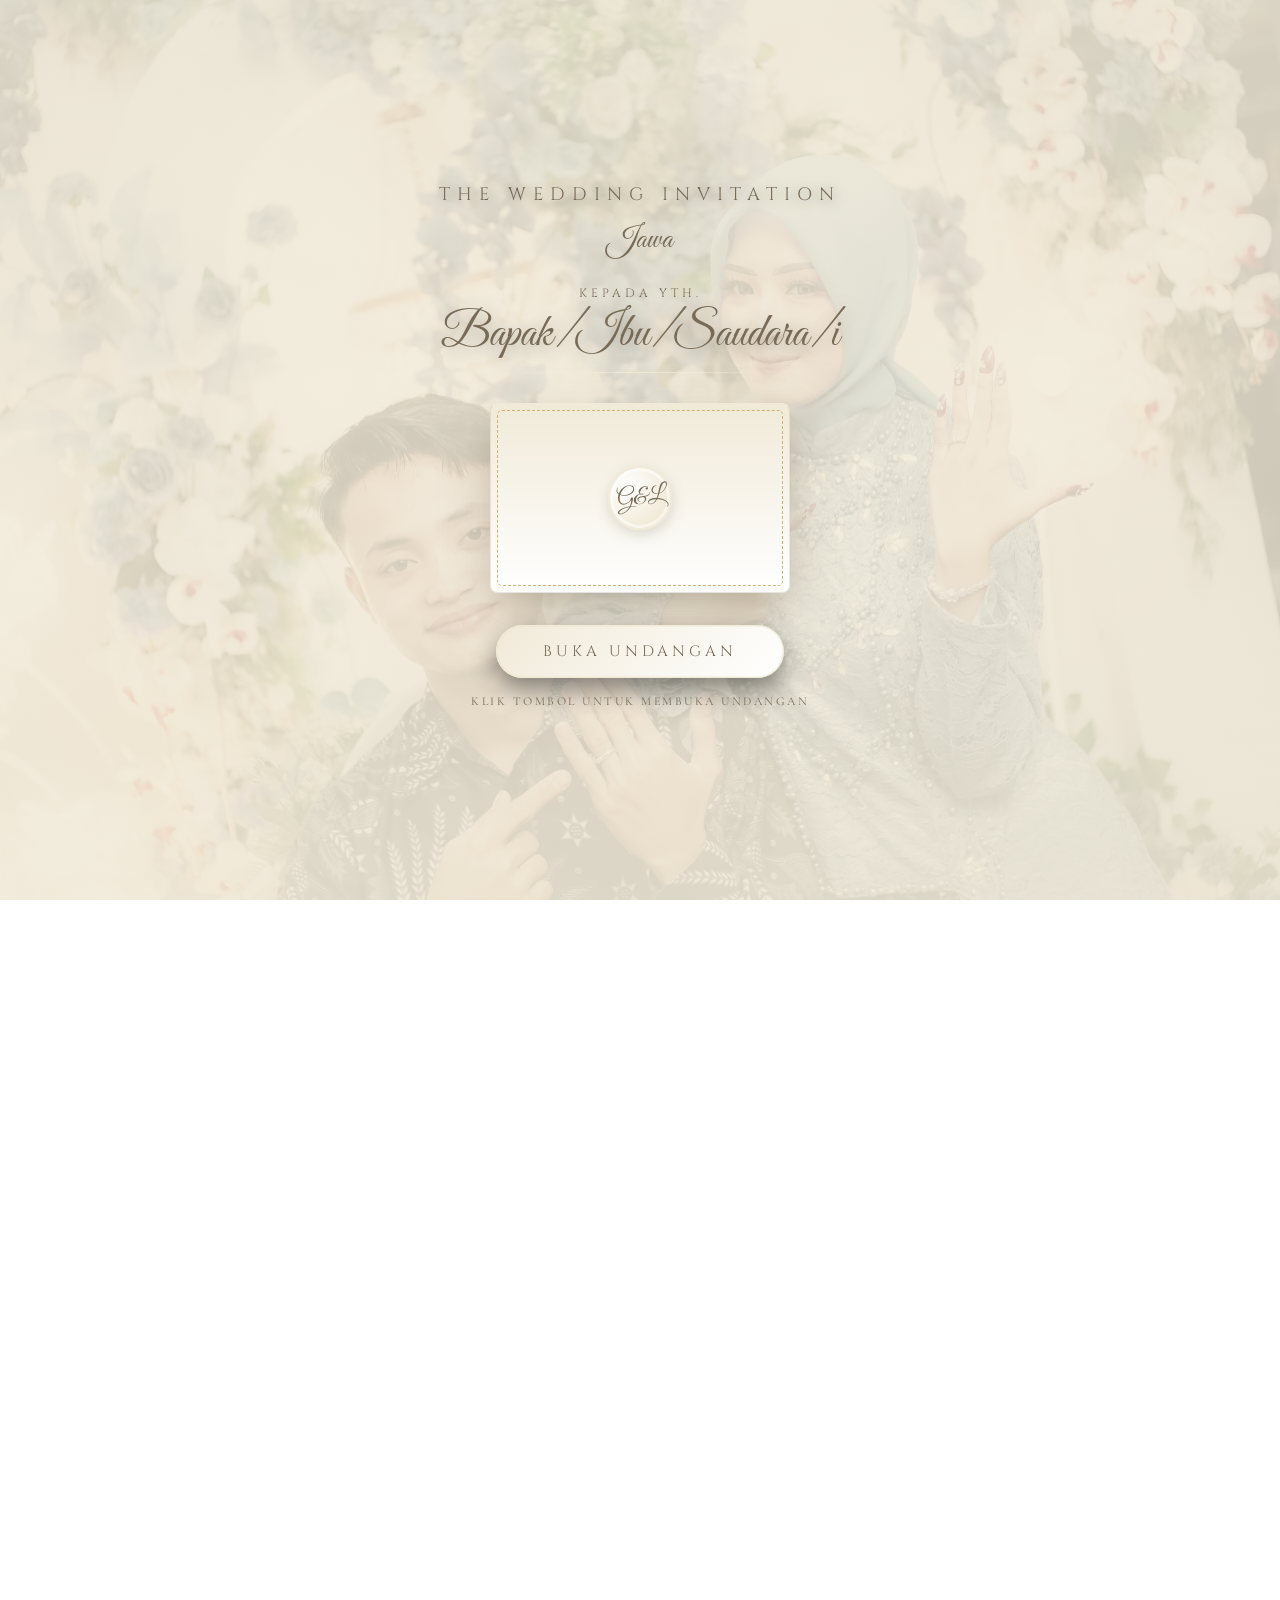
==== index.html @ 11e47f42 "Show bride residence in akad event" ====
<!DOCTYPE html>
<html lang="id">
<head>
  <meta charset="UTF-8" />
  <meta name="viewport" content="width=device-width, initial-scale=1.0, viewport-fit=cover" />
  <meta name="theme-color" content="#20392F" />

  <meta name="description" content="Undangan Pernikahan Sevan Galang Prasetyo & Lili Nafisa Nestya — Forest Romance Wedding, 29 November 2026, Purwokerto." />

  <title>The Wedding of Galang &amp; Lili</title>

  <!-- Preview saat link dibagikan -->
 <meta property="og:type" content="website">
<meta property="og:title" content="The Wedding of Galang & Lili">
<meta property="og:description" content="Undangan Pernikahan Sevan Galang Prasetyo & Lili Nafisa Nestya — 29 November 2026, Purwokerto.">

<meta property="og:image" content="https://undangan-wine-chi.vercel.app/assets/images/thumbnail.jpg">
<meta property="og:image:secure_url" content="https://undangan-wine-chi.vercel.app/assets/images/thumbnail.jpg">
<meta property="og:image:type" content="image/jpeg">
<meta property="og:image:width" content="1200">
<meta property="og:image:height" content="630">
  
<meta property="og:url" content="https://undangannikahan-lg.netlify.app/">
  <!-- Preview WhatsApp / Facebook / Messenger -->
  <meta name="twitter:card" content="summary_large_image" />
  <meta name="twitter:title" content="The Wedding of Galang & Lili" />
  <meta name="twitter:description" content="Undangan Pernikahan Sevan Galang Prasetyo & Lili Nafisa Nestya." />
  <meta name="twitter:image" content="https://undangan-wine-chi.vercel.app/assets/images/thumbnail.jpg" />

  <!-- Ikon & Font -->
  <link rel="icon" type="image/svg+xml" href="assets/icons/favicon.svg" />
  <link rel="preconnect" href="https://fonts.googleapis.com" />
  <link rel="preconnect" href="https://fonts.gstatic.com" crossorigin />
  <link href="https://fonts.googleapis.com/css2?family=Cinzel:wght@400;500;600&family=Cormorant+Garamond:ital,wght@0,300;0,400;0,500;0,600;1,400;1,500&family=Great+Vibes&family=Playfair+Display:ital,wght@0,400;0,500;0,600;1,400;1,500&display=swap" rel="stylesheet" />

  <!-- Gaya Utama -->
  <link rel="stylesheet" href="style.css" />
</head>
<body class="locked">

  <!-- ============================================================
       HALAMAN PERTAMA — AMPLOP 3D (COVER)
       Ditampilkan penuh layar sampai tombol "BUKA UNDANGAN" ditekan.
       ============================================================ -->
  <div id="cover" class="cover" aria-label="Buka undangan">
    <img class="cover-bg" src="assets/images/hero-bg.jpg" alt="" aria-hidden="true" decoding="async" />
    <div class="cover-overlay"></div>
    <div class="cover-particles" id="coverParticles" aria-hidden="true"></div>

    <div class="cover-inner">
      <p class="cover-eyebrow reveal-in">THE WEDDING INVITATION</p>
      <p class="cover-eyebrow-sub reveal-in d2">Jawa </p>

      <div class="cover-to reveal-in d3">
        <span class="to-label">Kepada Yth.</span>
        <span class="to-name" id="guestName">Bapak/Ibu/Saudara/i</span>
      </div>

      <!-- AMPLOP 3D -->
      <div class="envelope-wrap reveal-in d4">
        <div class="envelope" id="envelope" aria-hidden="true">
          <div class="env-back"></div>
          <div class="env-left"></div>
          <div class="env-right"></div>
          <div class="env-letter">
            <div class="letter">
              <img class="letter-orn" src="assets/icons/gunungan.svg" alt="" aria-hidden="true" />
              <span class="letter-mono">G &amp; L</span>
              <span class="letter-sub">Kami menantikan kehadiran Anda<br />dalam hari bahagia kami</span>
            </div>
          </div>
          <div class="env-front"></div>
          <div class="env-flap"></div>
          <div class="env-seal"><span class="seal-mono">G&amp;L</span></div>
        </div>
      </div>

      <button id="btnOpen" class="btn-open reveal-in d5" type="button">BUKA UNDANGAN</button>
      <p class="cover-hint reveal-in d5">Klik tombol untuk membuka undangan</p>
    </div>

    <noscript>
      <p style="position:fixed;inset:auto 16px 16px;text-align:center;color:#E7D6A8;font-family:sans-serif;">
        Aktifkan JavaScript untuk membuka undangan.
      </p>
    </noscript>
  </div>

  <!-- KELOPAK BUNGA JATUH (dibuat oleh script.js) -->
  <div id="petals" aria-hidden="true"></div>

  <!-- ============================================================
       ISI UNDANGAN
       ============================================================ -->
  <main id="content" class="content" aria-hidden="true">

    <!-- ============ HERO ============ -->
    <section id="home" class="hero">
      <div class="hero-bg" id="heroBg">
        <img src="assets/images/hero-bg.jpg" alt="" aria-hidden="true" fetchpriority="high" />
      </div>
      <div class="hero-overlay"></div>

      <img class="hero-gunungan" src="assets/icons/gunungan.svg" alt="" aria-hidden="true" />

      <div class="hero-inner">
        <p class="hero-eyebrow">THE WEDDING OF</p>
        <h1 class="hero-names">
          <span class="hn-line">Galang</span>
          <span class="hn-amp">&amp;</span>
          <span class="hn-line">Lili</span>
        </h1>

        <p class="hero-to">Kepada Yth. <span class="hero-to-name" id="heroGuest">Bapak/Ibu/Saudara/i</span></p>

        <div class="hero-divider"><span class="hd-line"></span><span class="hd-diamond"></span><span class="hd-line"></span></div>

        <p class="hero-date" id="heroDate">Minggu, 29 November 2026</p>
        <p class="hero-place" id="heroPlace">Purwokerto, Jawa Tengah</p>

        <!-- COUNTDOWN -->
        <div class="countdown" id="countdown" role="timer" aria-label="Hitung mundur menuju hari pernikahan">
          <div class="cd-box"><span class="cd-num" id="cdDays">00</span><span class="cd-label">Hari</span></div>
          <span class="cd-sep">:</span>
          <div class="cd-box"><span class="cd-num" id="cdHours">00</span><span class="cd-label">Jam</span></div>
          <span class="cd-sep">:</span>
          <div class="cd-box"><span class="cd-num" id="cdMins">00</span><span class="cd-label">Menit</span></div>
          <span class="cd-sep">:</span>
          <div class="cd-box"><span class="cd-num" id="cdSecs">00</span><span class="cd-label">Detik</span></div>
        </div>
      </div>

      <div class="hero-scroll" aria-hidden="true"><span></span></div>
    </section>

    <!-- ============ MUKADIMAH / SALAM ============ -->
    <section id="mukadimah" class="greeting section-pad">
      <div class="container narrow reveal">
        <p class="greet-bismillah">بِسْمِ اللَّهِ الرَّحْمَٰنِ الرَّحِيمِ</p>
        <p class="greet-salam">Assalamu'alaikum Warahmatullahi Wabarakatuh</p>
        <div class="ornament"><span class="orn-line"></span><span class="orn-diamond"></span><span class="orn-line"></span></div>
        <p class="greet-text">Dengan memohon rahmat dan ridho Allah SWT, kami mengundang <span id="greetingGuest">Bapak/Ibu/Saudara/i</span> untuk menghadiri acara pernikahan kami:</p>
        <p class="greet-names" id="greetNames">Galang <span class="amp">&amp;</span> Lili</p>
        <p class="greet-note">Semoga kehadiran dan doa restu Anda menjadi kebahagiaan bagi kami berdua.</p>
      </div>
    </section>

    <!-- ============ MEMPELAI ============ -->
    <section id="mempelai" class="section couple section-pad">
      <div class="container">
        <header class="section-head reveal">
          <p class="eyebrow">BAB 01</p>
          <h2 class="title">Mempelai</h2>
          <div class="ornament"><span class="orn-line"></span><img class="orn-gunungan" src="assets/icons/gunungan.svg" alt="" aria-hidden="true" /><span class="orn-line"></span></div>
        </header>

        <div class="couple-grid">
          <!-- Pria -->
          <article class="couple-card reveal">
            <div class="photo-frame">
              <img id="groomImg" src="assets/images/galang.jpg" alt="Foto Sevan Galang Prasetyo" loading="lazy" decoding="async" />
              <span class="frame-ring" aria-hidden="true"></span>
              <span class="frame-orn orn-tl" aria-hidden="true"></span>
              <span class="frame-orn orn-br" aria-hidden="true"></span>
            </div>
            <h3 class="c-name" id="groomName">Sevan Galang Prasetyo</h3>
            <p class="c-role">PUTRA PERTAMA DARI</p>
            <p class="c-parents" id="groomParents">Bapak Budi &amp; Ibu Tri Wahyuni</p>
            <a class="c-ig" id="groomIg" href="https://instagram.com/glng_09" target="_blank" rel="noopener">
              <svg viewBox="0 0 24 24" width="14" height="14" fill="none" stroke="currentColor" stroke-width="1.8"><rect x="3" y="3" width="18" height="18" rx="5"/><circle cx="12" cy="12" r="4"/><circle cx="17.2" cy="6.8" r="1.1" fill="currentColor" stroke="none"/></svg>
              <span id="groomIgText">@glng_09</span>
            </a>
          </article>

          <!-- Pemisah -->
          <div class="couple-divider reveal d2" aria-hidden="true">
            <img src="assets/icons/gunungan.svg" alt="" />
            <span class="cd-mono">&amp;</span>
          </div>

          <!-- Wanita -->
          <article class="couple-card reveal">
            <div class="photo-frame">
              <img id="brideImg" src="assets/images/lili.jpg" alt="Foto Lili Nafisa Nestya" loading="lazy" decoding="async" />
              <span class="frame-ring" aria-hidden="true"></span>
              <span class="frame-orn orn-tl" aria-hidden="true"></span>
              <span class="frame-orn orn-br" aria-hidden="true"></span>
            </div>
            <h3 class="c-name" id="brideName">Lili Nafisa Nestya</h3>
            <p class="c-role">PUTRI KEDUA DARI</p>
            <p class="c-parents" id="brideParents">Bapak Sukin &amp; Ibu Sumarni</p>
            <a class="c-ig" id="brideIg" href="https://instagram.com/llinfsa.n" target="_blank" rel="noopener">
              <svg viewBox="0 0 24 24" width="14" height="14" fill="none" stroke="currentColor" stroke-width="1.8"><rect x="3" y="3" width="18" height="18" rx="5"/><circle cx="12" cy="12" r="4"/><circle cx="17.2" cy="6.8" r="1.1" fill="currentColor" stroke="none"/></svg>
              <span id="brideIgText">@llinfsa.n</span>
            </a>
          </article>
        </div>
      </div>
    </section>

    <!-- ============ LOVE STORY ============ -->
    <section id="story" class="section story section-pad">
      <div class="container">
        <header class="section-head reveal">
          <p class="eyebrow">BAB 02</p>
          <h2 class="title">Love Story</h2>
          <div class="ornament"><span class="orn-line"></span><span class="orn-diamond"></span><span class="orn-line"></span></div>
        </header>
        <div class="timeline" id="storyTimeline"><!-- diisi oleh script.js --></div>
      </div>
    </section>

    <!-- ============ ACARA ============ -->
    <section id="acara" class="section events on-dark section-pad">
      <div class="container">
        <header class="section-head reveal">
          <p class="eyebrow">BAB 03</p>
          <h2 class="title">Rangkaian Acara</h2>
          <div class="ornament"><span class="orn-line"></span><span class="orn-diamond"></span><span class="orn-line"></span></div>
        </header>

        <div class="events-grid">
          <article class="event-card reveal">
            <span class="ev-corner c1" aria-hidden="true"></span><span class="ev-corner c2" aria-hidden="true"></span>
            <span class="ev-corner c3" aria-hidden="true"></span><span class="ev-corner c4" aria-hidden="true"></span>
            <p class="ev-tag">AKAD NIKAH</p>
            <p class="ev-date" id="akadDate">Minggu, 29 November 2026</p>
            <ul class="ev-details">
              <li><svg viewBox="0 0 24 24" width="15" height="15" fill="none" stroke="currentColor" stroke-width="1.8"><circle cx="12" cy="12" r="9"/><path d="M12 7v5l3 2"/></svg><span id="akadTime">Pukul 09.00 – 10.30 WIB</span></li>
              <li class="ev-venue"><span id="akadVenue">Di kediaman mempelai wanita</span></li>
            </ul>
          </article>
          <article class="event-card reveal d2">
            <span class="ev-corner c1" aria-hidden="true"></span><span class="ev-corner c2" aria-hidden="true"></span>
            <span class="ev-corner c3" aria-hidden="true"></span><span class="ev-corner c4" aria-hidden="true"></span>
            <p class="ev-tag">RESEPSI</p>
            <p class="ev-date" id="resepsiDate">Minggu, 29 November 2026</p>
            <ul class="ev-details">
              <li><svg viewBox="0 0 24 24" width="15" height="15" fill="none" stroke="currentColor" stroke-width="1.8"><circle cx="12" cy="12" r="9"/><path d="M12 7v5l3 2"/></svg><span id="resepsiTime">Pukul 11.00 – 12.00 WIB</span></li>
            </ul>
          </article>
        </div>

        <div class="home-locations">
          <h3 class="home-locations-title">Lokasi Kediaman</h3>
          <div class="home-locations-grid">
            <article class="home-location-card reveal">
              <span class="ev-house-icon" aria-hidden="true">⌂</span>
              <h4>Rumah Galang</h4>
              <p id="galangHomeAddress">Rancamaya, RT 06 RW 01</p>
              <a class="home-map-link" id="galangHomeMap" href="#" target="_blank" rel="noopener" hidden>Lihat Lokasi</a>
            </article>
            <article class="home-location-card reveal d2">
              <span class="ev-house-icon" aria-hidden="true">⌂</span>
              <h4>Rumah Lili</h4>
              <p id="liliHomeAddress">Jipang, RT 01 RW 04</p>
              <a class="home-map-link" id="liliHomeMap" href="#" target="_blank" rel="noopener" hidden>Lihat Lokasi</a>
            </article>
          </div>
        </div>

        <article class="location-qr-card reveal">
          <a class="location-qr-frame" href="assets/images/location-qr.png" target="_blank" rel="noopener" aria-label="Lihat QR lokasi">
            <img src="assets/images/location-qr.png" alt="QR code untuk scan lokasi" loading="lazy" decoding="async" />
          </a>
          <div class="location-qr-copy">
            <p class="location-qr-title">Lihat / Scan Lokasi</p>
            <p class="location-qr-sub">Ketuk gambar QR untuk memperbesar, lalu pindai untuk membuka lokasi di peta.</p>
          </div>
        </article>
      </div>
    </section>

    <!-- ============ GALERI ============ -->
    <section id="galeri" class="section gallery section-pad">
      <div class="container">
        <header class="section-head reveal">
          <p class="eyebrow">BAB 04</p>
          <h2 class="title">Galeri</h2>
          <div class="ornament"><span class="orn-line"></span><span class="orn-diamond"></span><span class="orn-line"></span></div>
        </header>
        <div class="gallery-pagination">
          <button type="button" class="gallery-page-btn" data-direction="prev">↑ Foto sebelumnya</button>
          <span id="galleryPageLabel" class="gallery-page-label">Halaman 1 dari 4</span>
          <button type="button" class="gallery-page-btn" data-direction="next">Foto berikutnya ↓</button>
        </div>
        <div class="masonry" id="galleryGrid"><!-- diisi oleh script.js --></div>
        <div class="gallery-pagination gallery-pagination-bottom">
          <button type="button" class="gallery-page-btn" data-direction="prev">↑ Foto sebelumnya</button>
          <span class="gallery-page-label">Pilih halaman di atas</span>
          <button type="button" class="gallery-page-btn" data-direction="next">Foto berikutnya ↓</button>
        </div>
      </div>
    </section>

    <!-- ============ VIDEO ============ -->
    <section id="video" class="section video section-pad">
      <div class="container narrow">
        <header class="section-head reveal">
          <p class="eyebrow">BAB 05</p>
          <h2 class="title">Video Kami</h2>
          <div class="ornament"><span class="orn-line"></span><span class="orn-diamond"></span><span class="orn-line"></span></div>
        </header>
        <div class="video-frame reveal" id="videoSlot">
          <!-- Diisi oleh script.js: iframe YouTube atau placeholder -->
        </div>
      </div>
    </section>

    <!-- ============ KIRIM HADIAH & KADO ============ -->
    <section id="hadiah" class="section gifts section-pad">
      <div class="container">
        <header class="section-head reveal">
          <p class="eyebrow">BAB 06</p>
          <h2 class="title">Kirim Hadiah</h2>
          <div class="ornament"><span class="orn-line"></span><span class="orn-diamond"></span><span class="orn-line"></span></div>
        </header>
        <p class="gifts-note reveal">Doa dan kehadiran Anda adalah hadiah terbaik. Namun jika ingin memberikan tanda kasih, Anda dapat mengirim melalui:</p>

        <div class="gift-grid">
          <article class="gift-card reveal">
            <h3 class="gift-title">Rekening &amp; E-Wallet</h3>
            <div id="bankList" class="bank-list"><!-- diisi oleh script.js --></div>
            <div id="walletList" class="wallet-list"><!-- diisi oleh script.js --></div>
            <div class="qris-wrap">
              <img id="qrisImg" src="assets/images/qris.svg" alt="QRIS untuk kirim hadiah" loading="lazy" decoding="async" />
              <p class="qris-label">Scan QRIS untuk kirim hadiah</p>
            </div>
          </article>

          <article class="gift-card reveal d2">
            <h3 class="gift-title">Kirim Kado</h3>
            <p class="gift-sub">Alamat pengiriman kado:</p>
            <p class="gift-address" id="giftAddress">Jl. Jend. Sudirman No. 123, Purwokerto Timur, Banyumas, Jawa Tengah 53111</p>
            <button class="btn-copy" id="copyAddressBtn" type="button" data-copy="Jl. Jend. Sudirman No. 123, Purwokerto Timur, Banyumas, Jawa Tengah 53111">
              <svg viewBox="0 0 24 24" width="15" height="15" fill="none" stroke="currentColor" stroke-width="1.8"><rect x="9" y="9" width="12" height="12" rx="2"/><path d="M5 15V5a2 2 0 0 1 2-2h10"/></svg>
              SALIN ALAMAT
            </button>
            <p class="gift-note">Kado fisik dapat dikirim melalui kurir (JNE, J&amp;T, SiCepat) ke alamat di atas. Terima kasih atas perhatian dan kasih sayang Anda.</p>
          </article>
        </div>
      </div>
    </section>

    <!-- ============ RSVP ============ -->
    <section id="rsvp" class="section rsvp on-dark section-pad">
      <div class="container narrow">
        <header class="section-head reveal">
          <p class="eyebrow">BAB 07</p>
          <h2 class="title">Konfirmasi Kehadiran</h2>
          <div class="ornament"><span class="orn-line"></span><span class="orn-diamond"></span><span class="orn-line"></span></div>
        </header>

        <form id="rsvpForm" class="rsvp-card reveal" novalidate>
          <div class="field">
            <label for="rsvpName">Nama Lengkap</label>
            <input id="rsvpName" name="name" type="text" placeholder="Tulis nama Anda" maxlength="120" required />
          </div>

          <div class="field">
            <span class="field-label">Kehadiran</span>
            <div class="pill-group" role="radiogroup" aria-label="Kehadiran">
              <label class="pill"><input type="radio" name="attendance" value="Hadir" /><span>Hadir</span></label>
              <label class="pill"><input type="radio" name="attendance" value="Tidak Hadir" /><span>Tidak Hadir</span></label>
              <label class="pill"><input type="radio" name="attendance" value="Masih Ragu" /><span>Masih Ragu</span></label>
            </div>
          </div>

          <div class="field">
            <label for="rsvpMsg">Ucapan &amp; Doa</label>
            <textarea id="rsvpMsg" name="message" rows="3" placeholder="Tuliskan ucapan dan doa untuk kedua mempelai..." maxlength="600"></textarea>
          </div>

          <button type="submit" id="rsvpSubmit" class="btn-gold">
            <span class="btn-text">KIRIM KONFIRMASI</span>
            <span class="btn-spinner" aria-hidden="true"></span>
          </button>
          <p class="rsvp-status" id="rsvpStatus" role="status"></p>
        </form>
      </div>
    </section>

    <!-- ============ BUKU TAMU ============ -->
    <section id="ucapan" class="section guestbook section-pad">
      <div class="container">
        <header class="section-head reveal">
          <p class="eyebrow">BAB 08</p>
          <h2 class="title">Buku Tamu</h2>
          <div class="ornament"><span class="orn-line"></span><span class="orn-diamond"></span><span class="orn-line"></span></div>
        </header>
        <p class="gb-notice" id="gbNotice" hidden></p>
        <div class="guestbook-grid" id="guestbookGrid"><!-- diisi oleh script.js --></div>
      </div>
    </section>

    <!-- ============ FOOTER ============ -->
    <footer class="footer">
      <img class="foot-bg" src="assets/images/hero-bg.jpg" alt="" aria-hidden="true" loading="lazy" decoding="async" />
      <div class="foot-overlay"></div>
      <img class="foot-gunungan" src="assets/icons/gunungan.svg" alt="" aria-hidden="true" />

      <div class="foot-content">
        <p class="foot-eyebrow">THE WEDDING OF</p>
        <p class="foot-script">Terima Kasih</p>
        <p class="foot-text">Merupakan suatu kehormatan dan kebahagiaan bagi kami apabila <span id="footerGuest">Bapak/Ibu/Saudara/i</span> berkenan hadir untuk memberikan doa restu.</p>
        <p class="foot-names">Galang <span class="amp">&amp;</span> Lili</p>
        <p class="foot-date" id="footDate">29 November 2026</p>
        <div class="ornament light"><span class="orn-line"></span><span class="orn-diamond"></span><span class="orn-line"></span></div>
        <p class="foot-credit">Forest Romance Wedding</p>
      </div>
    </footer>
  </main>

  <!-- ============ TOMBOL MUSIK ============ -->
  <button id="musicBtn" class="music-btn" type="button" aria-label="Putar musik" aria-pressed="false" title="Putar / hentikan musik" hidden>
    <span class="disc" aria-hidden="true">
      <span class="disc-note">
        <svg class="icon-note" viewBox="0 0 24 24" width="18" height="18" fill="none" stroke="currentColor" stroke-width="2"><path d="M9 18V6l10-2v12"/><circle cx="6.5" cy="18" r="2.5"/><circle cx="16.5" cy="16" r="2.5"/></svg>
        <svg class="icon-pause" viewBox="0 0 24 24" width="18" height="18" fill="currentColor"><rect x="6" y="5" width="4" height="14" rx="1"/><rect x="14" y="5" width="4" height="14" rx="1"/></svg>
      </span>
    </span>
  </button>

  <!-- ============ NAVIGASI MELAYANG ============ -->
  <nav id="floatNav" class="float-nav" aria-label="Navigasi utama" hidden>
    <a href="#home" class="nav-item active" data-target="home">
      <svg viewBox="0 0 24 24" width="20" height="20" fill="none" stroke="currentColor" stroke-width="1.8"><path d="M3 11.5 12 4l9 7.5"/><path d="M5.5 10.5V20h13v-9.5"/></svg>
      <span>Home</span>
    </a>
    <a href="l#mempelai" class="nav-item" data-target="mempelai">
      <svg viewBox="0 0 24 24" width="20" height="20" fill="none" stroke="currentColor" stroke-width="1.8"><path d="M12 20s-7-4.6-9.2-8.4C1.4 9 2.6 6 5.6 6c2 0 3.2 1.2 4.4 3 .4.6.8 1 2 1s1.6-.4 2-1c1.2-1.8 2.4-3 4.4-3 3 0 4.2 3 2.8 5.6C19 15.4 12 20 12 20z"/></svg>
      <span>Mempelai</span>
    </a>
    <a href="#acara" class="nav-item" data-target="acara">
      <svg viewBox="0 0 24 24" width="20" height="20" fill="none" stroke="currentColor" stroke-width="1.8"><rect x="3" y="5" width="18" height="16" rx="2.5"/><path d="M8 3v4M16 3v4M3 10h18"/></svg>
      <span>Acara</span>
    </a>
    <a href="#story" class="nav-item" data-target="story">
      <svg viewBox="0 0 24 24" width="20" height="20" fill="none" stroke="currentColor" stroke-width="1.8"><path d="M12 20a8 8 0 1 0-8-8c0 2 .8 3.4 2 4.6V19a1 1 0 0 0 1 1h3a1 1 0 0 0 1-1v-1"/><circle cx="8.5" cy="10.5" r="1.1" fill="currentColor" stroke="none"/><circle cx="12" cy="7.8" r="1.1" fill="currentColor" stroke="none"/><circle cx="15.5" cy="10.5" r="1.1" fill="currentColor" stroke="none"/></svg>
      <span>Story</span>
    </a>
    <a href="#galeri" class="nav-item" data-target="galeri">
      <svg viewBox="0 0 24 24" width="20" height="20" fill="none" stroke="currentColor" stroke-width="1.8"><rect x="3" y="4" width="18" height="16" rx="2.5"/><circle cx="8.5" cy="9" r="1.6"/><path d="m3 17 5-4 3 2.5 3.5-3 6.5 5"/></svg>
      <span>Galeri</span>
    </a>
    <a href="#rsvp" class="nav-item" data-target="rsvp">
      <svg viewBox="0 0 24 24" width="20" height="20" fill="none" stroke="currentColor" stroke-width="1.8"><rect x="3" y="5" width="18" height="14" rx="2.5"/><path d="m3 7 9 6 9-6"/></svg>
      <span>RSVP</span>
    </a>
  </nav>

  <!-- ============ LIGHTBOX GALERI ============ -->
  <div id="lightbox" class="lightbox" aria-hidden="true">
    <button class="lb-close" type="button" aria-label="Tutup galeri">&#10005;</button>
    <button class="lb-prev" type="button" aria-label="Foto sebelumnya">&#8249;</button>
    <figure class="lb-stage">
      <img id="lbImg" src="index.html" alt="" />
      <figcaption class="lb-caption"><span id="lbCaption"></span><span id="lbCounter"></span></figcaption>
    </figure>
    <button class="lb-next" type="button" aria-label="Foto berikutnya">&#8250;</button>
  </div>

  <!-- ============ NOTIFIKASI ============ -->
  <div id="toast" class="toast" role="status" aria-live="polite"></div>

  <!-- ============================================================
       FIREBASE WEB SDK (CDN) + KONFIGURASI + LOGIKA
       ============================================================ -->
  <script src="https://www.gstatic.com/firebasejs/10.12.2/firebase-app-compat.js"></script>
  <script src="https://www.gstatic.com/firebasejs/10.12.2/firebase-auth-compat.js"></script>
  <script src="https://www.gstatic.com/firebasejs/10.12.2/firebase-firestore-compat.js"></script>
  <script src="https://www.gstatic.com/firebasejs/10.12.2/firebase-storage-compat.js"></script>
  <script src="firebase-config.js" defer></script>
  <script src="script.js" defer></script>
</body>
</html>
---- style.css ----
/* ============================================================
   UNDANGAN PERNIKAHAN — FOREST ROMANCE
   Tema warna: Forest Green · Sage · Champagne · Ivory
   ============================================================ */

/* ---------- VARIABEL & RESET ---------- */
:root {
  --maroon: #F1EAD8;
  --maroon-2: #FFFFFF;
  --maroon-dark: #776B58;
  --maroon-deep: #F1EAD8;
  --burgundy: #F1EAD8;
  --gold: #F1EAD8;
  --gold-light: #F1EAD8;
  --gold-deep: #776B58;
  --cream: #FFFFFF;
  --cream-2: #FFFFFF;
  --white: #FFFFFF;
  --ink: #776B58;
  --ink-soft: #8A8172;

  --font-script: "Great Vibes", cursive;
  --font-display: "Playfair Display", serif;
  --font-serif: "Cormorant Garamond", serif;
  --font-caps: "Cinzel", serif;

  --ease: cubic-bezier(0.22, 0.61, 0.36, 1);
  --pattern-kawung: url("data:image/svg+xml,%3Csvg xmlns='http://www.w3.org/2000/svg' width='120' height='120'%3E%3Cg fill='none' stroke='%23F1EAD8' stroke-width='2' stroke-opacity='0.13'%3E%3Ccircle cx='0' cy='0' r='34'/%3E%3Ccircle cx='60' cy='0' r='34'/%3E%3Ccircle cx='0' cy='60' r='34'/%3E%3Ccircle cx='60' cy='60' r='34'/%3E%3C/g%3E%3C/svg%3E");
  --pattern-kawung-soft: url("data:image/svg+xml,%3Csvg xmlns='http://www.w3.org/2000/svg' width='120' height='120'%3E%3Cg fill='none' stroke='%23D7C9A3' stroke-width='2' stroke-opacity='0.06'%3E%3Ccircle cx='0' cy='0' r='34'/%3E%3Ccircle cx='60' cy='0' r='34'/%3E%3Ccircle cx='0' cy='60' r='34'/%3E%3Ccircle cx='60' cy='60' r='34'/%3E%3C/g%3E%3C/svg%3E");
}

* { margin: 0; padding: 0; box-sizing: border-box; }

html { scroll-behavior: smooth; }

body {
  font-family: var(--font-serif);
  background: var(--cream);
  color: #776B58;
  -webkit-font-smoothing: antialiased;
  overflow-x: hidden;
  line-height: 1.6;
}

/* Kunci scroll sampai amplop dibuka */
body.locked { overflow: hidden; height: 100%; }
body.entered { overflow-y: auto; }

img { max-width: 100%; display: block; }
a { color:#776B58; }
button { font-family: inherit; }

[hidden] { display: none !important; }

::selection { background: var(--gold); color: #776B58; }

/* Scrollbar halus (desktop) */
::-webkit-scrollbar { width: 9px; }
::-webkit-scrollbar-track { background: var(--cream-2); }
::-webkit-scrollbar-thumb { background: linear-gradient(var(--maroon), var(--maroon-2)); border-radius: 8px; border: 2px solid var(--cream-2); }

section[id] { scroll-margin-top: 10px; }

/* ---------- UTILITAS ---------- */
.container { max-width: 1080px; margin: 0 auto; padding: 0 22px; }
.container.narrow { max-width: 720px; }
.section-pad { padding: clamp(64px, 11vw, 110px) 0; }

.section-head { text-align: center; margin-bottom: clamp(36px, 7vw, 58px); position: relative; z-index: 1; }
.eyebrow {
  font-family: var(--font-caps);
  letter-spacing: 6px;
  font-size: 12px;
  color: #776B58;
  text-transform: uppercase;
}
.title {
  margin-top: 12px;
  font-family: var(--font-script);
  font-weight: 400;
  font-size: clamp(40px, 11vw, 60px);
  color: #776B58;
  line-height: 1.08;
}
.ornament { display: flex; align-items: center; justify-content: center; gap: 10px; margin: 20px auto 0; }
.orn-line { height: 1px; width: 72px; background: linear-gradient(90deg, transparent, var(--gold)); }
.orn-diamond { width: 7px; height: 7px; transform: rotate(45deg); background: var(--gold); box-shadow: 0 0 10px rgba(198, 161, 91, 0.5); }
.orn-gunungan { width: 34px; opacity: 0.9; }
.ornament.light .orn-line { background: linear-gradient(90deg, transparent, var(--gold-light)); }
.ornament.light .orn-diamond { background: var(--gold-light); }

/* Section gelap (forest) dengan pola batik */
.section.on-dark { background: linear-gradient(180deg, #F1EAD8 0%, #FFFFFF 100%); position: relative; color: #776B58; }
.section.on-dark::before { content: ""; position: absolute; inset: 0; background-image: var(--pattern-kawung); pointer-events: none; }
.section.on-dark .title { color: #776B58; text-shadow: none; }
.section.on-dark .eyebrow { color: #776B58; opacity: 0.95; }

/* ---------- ANIMASI MUNCUL SAAT SCROLL ---------- */
.reveal, .reveal-left, .reveal-right, .reveal-zoom {
  opacity: 0;
  transition: opacity 0.85s var(--ease), transform 0.85s var(--ease);
  will-change: opacity, transform;
}
.reveal { transform: translateY(30px); }
.reveal-left { transform: translateX(-44px); }
.reveal-right { transform: translateX(44px); }
.reveal-zoom { transform: scale(0.9); }
.reveal.revealed, .reveal-left.revealed, .reveal-right.revealed, .reveal-zoom.revealed { opacity: 1; transform: none; }
.d2 { transition-delay: 0.12s; }
.d3 { transition-delay: 0.24s; }

/* ============================================================
   COVER — AMPLOP 3D
   ============================================================ */
.cover {
  position: fixed; inset: 0; z-index: 1000;
  display: flex; align-items: center; justify-content: center;
  overflow: hidden;
  background: #F1EAD8;
  transition: opacity 0.9s ease, visibility 0.9s ease;
}
.cover-bg { position: absolute; inset: 0; width: 100%; height: 100%; object-fit: cover; opacity: 0.42; filter: saturate(0.72); }
.cover-overlay {
  position: absolute; inset: 0;
  background: linear-gradient(180deg, rgba(241, 234, 216, 0.72), rgba(241, 234, 216, 0.62) 55%, rgba(241, 234, 216, 0.78));
}
.cover-particles { position: absolute; inset: 0; pointer-events: none; }
.cover-particle {
  position: absolute; bottom: -12px;
  border-radius: 50%;
  background: radial-gradient(circle, var(--gold-light), rgba(231, 214, 168, 0));
  animation: particleRise linear infinite;
}
@keyframes particleRise { to { transform: translateY(-112vh) translateX(14px); opacity: 0; } }

.cover-inner { position: relative; z-index: 2; text-align: center; padding: 26px 18px 34px; width: 100%; max-width: 480px; }

.cover-eyebrow {
  font-family: var(--font-caps);
  letter-spacing: 7px;
  font-size: clamp(13px, 3.4vw, 18px);
  color: #776B58;
  text-transform: uppercase;
  text-shadow: 0 2px 14px rgba(0, 0, 0, 0.5);
}
.cover-eyebrow-sub { margin-top: 6px; font-family: var(--font-script); font-size: clamp(22px, 6vw, 30px); color: #776B58; }

.cover-to { margin-top: 20px; }
.to-label { display: block; font-family: var(--font-caps); font-size: 12px; letter-spacing: 4px; color: #776B58; text-transform: uppercase; }
.to-name {
  display: inline-block; margin-top: 6px;
  font-family: var(--font-script);
  font-size: clamp(30px, 8vw, 46px);
  line-height: 1.15;
  color:#776B58;
  background: linear-gradient(180deg, #F1EAD8, var(--gold) 80%);
  -webkit-background-clip: text; background-clip: text;
  text-shadow: 0 4px 22px rgba(0, 0, 0, 0.4);
  padding: 0 4px;
}
.to-name::after {
  content: "";
  display: block; width: 70%; height: 1px; margin: 10px auto 0;
  background: linear-gradient(90deg, transparent, var(--gold), transparent);
}

/* Amplop */
.envelope-wrap { margin-top: 30px; perspective: 1100px; }
.envelope {
  position: relative;
  width: min(300px, 72vw);
  aspect-ratio: 300 / 190;
  margin: 0 auto;
  transform-style: preserve-3d;
  filter: drop-shadow(0 18px 26px rgba(119, 107, 88, 0.22));
  animation: envFloat 6s ease-in-out infinite;
}
@keyframes envFloat { 0%, 100% { transform: translateY(0); } 50% { transform: translateY(-9px); } }

.envelope > div { position: absolute; inset: 0; border-radius: 8px; }
.env-back { z-index: 1; background: linear-gradient(135deg, #FFFFFF 0%, #F1EAD8 100%); border: 1px solid rgba(119, 107, 88, 0.18); box-shadow: inset 0 0 0 5px rgba(255,255,255,.48); }
.env-left { z-index: 2; clip-path: polygon(0 0, 48% 54%, 0 100%); background: linear-gradient(150deg, #F1EAD8, #FFFFFF); border-radius: 8px 0 8px 8px; }
.env-right { z-index: 2; clip-path: polygon(100% 0, 100% 100%, 52% 54%); background: linear-gradient(210deg, #F1EAD8, #FFFFFF); border-radius: 0 8px 8px 8px; }
.env-letter { z-index: 3; padding: 16px; display: flex; align-items: center; justify-content: center; transition: transform 0.9s cubic-bezier(0.22, 0.8, 0.3, 1.1) 0.2s, z-index 0s 0.4s; }
.env-front { z-index: 4; clip-path: polygon(0 0, 50% 56%, 100% 0, 100% 100%, 0 100%); background: linear-gradient(180deg, #F1EAD8 0%, #FFFFFF 100%); border-radius: 8px; box-shadow: inset 0 0 0 1px rgba(119,107,88,.14); }
.env-flap {
  z-index: 5;
  clip-path: polygon(0 0, 100% 0, 50% 100%);
  transform-origin: top center;
  background: linear-gradient(180deg, #F1EAD8, #FFFFFF);
  border-radius: 8px 8px 0 0;
  transition: transform 0.8s cubic-bezier(0.34, 1.25, 0.5, 1);
}
.cover.opening .env-flap { transform: rotateX(180deg); }

.letter {
  width: 100%; height: 100%;
  background: linear-gradient(160deg, #FFFFFF, #F1EAD8);
  border: 1px solid rgba(198, 161, 91, 0.65);
  border-radius: 6px;
  display: flex; flex-direction: column; align-items: center; justify-content: center; gap: 8px;
  padding: 12px; text-align: center;
  box-shadow: 0 18px 36px rgba(104, 96, 77, 0.35);
}
.letter-orn { width: 42px; opacity: 0.9; }
.letter-mono { font-family: var(--font-script); font-size: 40px; line-height: 1; color: #776B58; }
.letter-sub { font-size: 12.5px; font-style: italic; color: #776B58; line-height: 1.6; }

.cover.opening .env-letter { z-index: 6; transform: translateY(-96px); }

.env-seal {
  position: absolute; inset: auto; left: 50%; top: 50%;
  width: 64px; height: 64px;
  transform: translate(-50%, -50%) rotate(-8deg);
  border-radius: 50%;
  z-index: 7;
  display: flex; align-items: center; justify-content: center;
  background: radial-gradient(circle at 32% 28%, #FFFFFF, #F1EAD8 72%, #E8DDC7);
  border: 2px solid var(--gold);
  box-shadow: 0 5px 14px rgba(119, 107, 88, 0.22), inset 0 0 0 3px rgba(255, 255, 255, 0.58);
  transition: transform 0.5s ease, opacity 0.5s ease;
}
.envelope > .env-seal { inset: auto; left: 50%; top: 50%; width: 64px; height: 64px; border-radius: 50%; }
.seal-mono { font-family: var(--font-script); font-size: 23px; color: #776B58; }
.cover.opening .env-seal { transform: translate(-50%, -50%) scale(0.3) rotate(50deg); opacity: 0; }

/* Bingkai emas di sekitar amplop */
.envelope::after {
  content: "";
  position: absolute; inset: 7px; z-index: 8;
  border: 1px dashed rgba(198, 161, 91, 0.8);
  border-radius: 5px;
  pointer-events: none;
}

/* Tombol buka & elemen masuk dengan animasi */
.btn-open {
  margin-top: 32px;
  position: relative;
  overflow: hidden;
  padding: 15px 46px;
  border-radius: 999px;
  border: 1px solid var(--gold);
  font-family: var(--font-caps);
  letter-spacing: 4px;
  font-size: 15px;
  color: #776B58;
  background: linear-gradient(135deg, var(--burgundy), var(--maroon-2));
  box-shadow: 0 12px 26px rgba(0, 0, 0, 0.45), inset 0 0 0 1px rgba(231, 214, 168, 0.22);
  cursor: pointer;
  transition: transform 0.3s var(--ease), box-shadow 0.3s var(--ease);
}
.btn-open:hover { transform: translateY(-2px); box-shadow: 0 16px 32px rgba(0, 0, 0, 0.55), 0 0 0 1px var(--gold); }
.btn-open:active { transform: translateY(0) scale(0.97); }
.btn-open::after {
  content: "";
  position: absolute; top: 0; left: -80%; width: 55%; height: 100%;
  background: linear-gradient(105deg, transparent, rgba(231, 214, 168, 0.4), transparent);
  animation: shimmer 3.2s ease infinite;
}
@keyframes shimmer { 0% { left: -80%; } 60%, 100% { left: 140%; } }

.cover-hint { margin-top: 14px; font-size: 12px; letter-spacing: 2.5px; text-transform: uppercase; color: #776B58; animation: pulseSoft 2.4s ease infinite; }
@keyframes pulseSoft { 0%, 100% { opacity: 0.5; } 50% { opacity: 1; } }

/* Cover selesai -> fade out */
.cover.fade { opacity: 0; visibility: hidden; pointer-events: none; }

/* Elemen cover muncul berurutan */
.reveal-in { opacity: 0; animation: riseIn 1s var(--ease) forwards; }
.d2 { animation-delay: 0.18s; }
.d3 { animation-delay: 0.36s; }
.d4 { animation-delay: 0.55s; }
.d5 { animation-delay: 0.8s; }
@keyframes riseIn { from { opacity: 0; transform: translateY(22px); } to { opacity: 1; transform: none; } }

/* ---------- KONTEN ---------- */
.content { opacity: 0; visibility: hidden; transition: opacity 0.9s ease 0.1s; }
body.entered .content { opacity: 1; visibility: visible; }

/* ============================================================
   HERO
   ============================================================ */
.hero {
  position: relative;
  min-height: 100svh;
  display: flex; align-items: center; justify-content: center;
  text-align: center;
  overflow: hidden;
  background: var(--maroon-deep);
}
.hero-bg { position: absolute; inset: -14% 0; z-index: 0; will-change: transform; }
.hero-bg img { width: 100%; height: 100%; object-fit: cover; }
.hero-overlay {
  position: absolute; inset: 0; z-index: 1;
  background: linear-gradient(180deg, rgba(241, 234, 216, 0.5), rgba(255, 255, 255, 0.55) 48%, rgba(241, 234, 216, 0.82));
}
.hero-gunungan { position: absolute; bottom: -4px; left: 50%; transform: translateX(-50%); width: min(360px, 72vw); opacity: 0.22; z-index: 2; pointer-events: none; }

.hero-inner { position: relative; z-index: 3; width: 100%; max-width: 780px; padding: 96px 20px 140px; }

.hero-eyebrow { font-family: var(--font-caps); letter-spacing: 8px; font-size: clamp(12px, 2.8vw, 16px); color: #776B58; text-transform: uppercase; }

.hero-names {
  margin-top: 18px;
  display: flex; align-items: baseline; justify-content: center;
  gap: clamp(12px, 3vw, 26px);
  flex-wrap: wrap;
}
.hn-line {
  font-family: var(--font-script);
  font-weight: 400;
  font-size: clamp(56px, 15vw, 118px);
  line-height: 1.05;
  color:#776B58;
  background: linear-gradient(180deg, #F1EAD8, var(--gold) 75%);
  -webkit-background-clip: text; background-clip: text;
  filter: drop-shadow(0 8px 20px rgba(0, 0, 0, 0.4));
}
.hn-amp { font-family: var(--font-serif); font-style: italic; font-size: clamp(34px, 9vw, 64px); color: #776B58; text-shadow: 0 6px 18px rgba(0, 0, 0, 0.4); }

.hero-to { margin-top: 24px; font-size: clamp(14px, 3.6vw, 18px); color: #776B58; letter-spacing: 1px; }
.hero-to-name { color: #776B58; font-style: italic; }

.hero-divider { display: flex; align-items: center; justify-content: center; gap: 12px; width: min(320px, 70%); margin: 26px auto 0; }
.hd-line { height: 1px; flex: 1; background: linear-gradient(90deg, transparent, var(--gold)); }
.hd-diamond { width: 9px; height: 9px; transform: rotate(45deg); background: var(--gold-light); box-shadow: 0 0 12px rgba(198, 161, 91, 0.8); }

.hero-date { margin-top: 22px; font-family: var(--font-caps); letter-spacing: 3px; font-size: clamp(13px, 3.2vw, 17px); color: #776B58; text-transform: uppercase; }
.hero-place { margin-top: 8px; font-style: italic; font-size: clamp(14px, 3.4vw, 17px); color: #776B58; }

/* Countdown */
.countdown { display: flex; align-items: stretch; justify-content: center; gap: 8px; margin: 30px auto 0; }
.cd-box {
  width: clamp(62px, 19vw, 84px);
  padding: 14px 6px 12px;
  border-radius: 14px;
  background: rgba(247, 245, 238, 0.09);
  border: 1px solid rgba(198, 161, 91, 0.55);
  backdrop-filter: blur(8px);
  -webkit-backdrop-filter: blur(8px);
  box-shadow: inset 0 0 0 1px rgba(231, 214, 168, 0.15), 0 10px 24px rgba(0, 0, 0, 0.25);
}
.cd-num { display: block; font-family: var(--font-display); font-weight: 600; font-size: clamp(26px, 7vw, 38px); color: #776B58; line-height: 1; font-variant-numeric: tabular-nums; }
.cd-label { display: block; margin-top: 7px; font-family: var(--font-caps); font-size: 10px; letter-spacing: 2px; color: #776B58; text-transform: uppercase; }
.cd-sep { align-self: center; color: #776B58; font-size: 24px; }

.hero-scroll {
  position: absolute; bottom: 26px; left: 50%; transform: translateX(-50%);
  z-index: 3; width: 26px; height: 42px;
  border: 1.5px solid rgba(231, 214, 168, 0.6);
  border-radius: 14px;
  display: flex; justify-content: center; padding-top: 8px;
}
.hero-scroll span { width: 3px; height: 8px; border-radius: 3px; background: var(--gold-light); animation: scrollDot 1.8s ease infinite; }
@keyframes scrollDot { 0% { transform: translateY(0); opacity: 1; } 70% { transform: translateY(14px); opacity: 0; } 100% { transform: translateY(0); opacity: 0; } }

/* Hero muncul setelah amplop terbuka */
body.entered .hero-eyebrow,
body.entered .hero-names,
body.entered .hero-to,
body.entered .hero-divider,
body.entered .hero-date,
body.entered .hero-place,
body.entered .countdown,
body.entered .hero-scroll { opacity: 0; animation: riseIn 0.9s var(--ease) both; }
body.entered .hero-eyebrow { animation-delay: 0.25s; }
body.entered .hero-names { animation-delay: 0.4s; }
body.entered .hero-to { animation-delay: 0.55s; }
body.entered .hero-divider { animation-delay: 0.68s; }
body.entered .hero-date { animation-delay: 0.82s; }
body.entered .hero-place { animation-delay: 0.92s; }
body.entered .countdown { animation-delay: 1.05s; }
body.entered .hero-scroll { animation-delay: 1.25s; }

/* Kupu-kupu */
.bfly { position: absolute; z-index: 2; width: 30px; height: 22px; pointer-events: none; opacity: 0.55; }
.bfly::before, .bfly::after {
  content: "";
  position: absolute; top: 0; width: 14px; height: 20px;
  background: linear-gradient(135deg, var(--gold-light), var(--burgundy));
  border-radius: 60% 40% 60% 40%;
}
.bfly::before { left: 0; transform-origin: right center; animation: wingFlap 0.45s ease-in-out infinite alternate; }
.bfly::after { right: 0; transform-origin: left center; animation: wingFlap 0.45s ease-in-out infinite alternate-reverse; }
@keyframes wingFlap { from { transform: rotateY(12deg); } to { transform: rotateY(-46deg); } }
.bfly.b1 { animation: bflyPath1 34s linear infinite; }
.bfly.b2 { animation: bflyPath2 44s linear infinite; }
@keyframes bflyPath1 { 0% { top: 22%; left: 6%; } 25% { top: 34%; left: 60%; } 50% { top: 52%; left: 22%; } 75% { top: 30%; left: 78%; } 100% { top: 22%; left: 6%; } }
@keyframes bflyPath2 { 0% { top: 58%; left: 82%; } 25% { top: 40%; left: 30%; } 50% { top: 66%; left: 58%; } 75% { top: 34%; left: 12%; } 100% { top: 58%; left: 82%; } }

/* ============================================================
   MUKADIMAH
   ============================================================ */
.greeting { background: var(--cream); }
.greet-bismillah { text-align: center; font-size: clamp(26px, 7vw, 40px); color: #776B58; font-family: serif; line-height: 1.9; }
.greet-salam { margin-top: 16px; text-align: center; font-family: var(--font-caps); letter-spacing: 2.5px; font-size: clamp(12px, 3vw, 15px); color: #776B58; }
.greet-text { margin-top: 22px; text-align: center; font-size: clamp(15px, 4vw, 17.5px); line-height: 1.85; color: #776B58; font-style: italic; }
.greet-names { margin-top: 18px; text-align: center; font-family: var(--font-script); font-size: clamp(42px, 12vw, 62px); color: #776B58; line-height: 1.1; }
.greet-names .amp { font-family: var(--font-serif); font-style: italic; font-size: 0.55em; color: #776B58; }
.greet-note { margin-top: 16px; text-align: center; font-size: 14.5px; color: #776B58; }

/* ============================================================
   MEMPELAI
   ============================================================ */
.couple { background: var(--cream-2); position: relative; }
.couple::before { content: ""; position: absolute; inset: 0; background-image: var(--pattern-kawung-soft); pointer-events: none; }

.couple-grid {
  position: relative; z-index: 1;
  display: grid; grid-template-columns: 1fr;
  gap: 42px; max-width: 900px; margin: 0 auto;
}
.couple-card { text-align: center; transform-style: preserve-3d; transition: transform 0.3s ease-out; }

.photo-frame { position: relative; width: min(290px, 72vw); margin: 0 auto; aspect-ratio: 1; }
.photo-frame img {
  width: 100%; height: 100%; object-fit: cover;
  border-radius: 50%;
  box-shadow: 0 26px 46px rgba(32, 57, 47, 0.3);
}
.frame-ring { position: absolute; inset: -13px; border-radius: 50%; border: 1.5px solid var(--gold); pointer-events: none; }
.frame-ring::after { content: ""; position: absolute; inset: 7px; border-radius: 50%; border: 1px dashed rgba(198, 161, 91, 0.9); }
.frame-orn {
  position: absolute; width: 36px; height: 36px;
  border-top: 2px solid var(--gold); border-left: 2px solid var(--gold);
  border-radius: 60% 0 0 0;
  pointer-events: none;
}
.orn-tl { top: -26px; left: -26px; }
.orn-br { bottom: -26px; right: -26px; transform: rotate(180deg); }

.c-name { margin-top: 34px; font-family: var(--font-script); font-size: clamp(32px, 8.5vw, 44px); color: #776B58; line-height: 1.12; }
.c-role { margin-top: 12px; font-family: var(--font-caps); font-size: 11px; letter-spacing: 3.5px; color: #776B58; }
.c-parents { margin-top: 7px; font-size: 17px; font-style: italic; color: #776B58; }
.c-ig {
  margin-top: 18px; display: inline-flex; align-items: center; gap: 7px;
  font-size: 14.5px; letter-spacing: 0.5px; color: #776B58;
  text-decoration: none; border-bottom: 1px solid transparent; padding-bottom: 2px;
  transition: color 0.3s, border-color 0.3s;
}
.c-ig:hover { color: #776B58; border-color: #776B58; }

.couple-divider { display: flex; flex-direction: column; align-items: center; gap: 12px; padding-top: 30px; }
.couple-divider img { width: 54px; opacity: 0.9; }
.cd-mono { font-family: var(--font-serif); font-style: italic; font-size: 48px; color: #776B58; line-height: 1; }

/* ============================================================
   LOVE STORY — TIMELINE
   ============================================================ */
.story { background: var(--cream); }
.timeline { position: relative; max-width: 880px; margin: 0 auto; }
.timeline::before {
  content: "";
  position: absolute; top: 0; bottom: 0; left: 50%;
  width: 2px; transform: translateX(-50%);
  background: linear-gradient(180deg, transparent, var(--gold) 6%, var(--gold) 94%, transparent);
}

.tl-item { position: relative; display: flex; align-items: center; gap: 38px; padding: 30px 0; }
.tl-dot {
  position: absolute; left: 50%; top: 30px; transform: translateX(-50%);
  width: 13px; height: 13px; border-radius: 50%;
  background: var(--maroon);
  border: 2.5px solid var(--gold-light);
  box-shadow: 0 0 0 4px rgba(198, 161, 91, 0.25);
  z-index: 2;
}
.tl-photo { position: relative; width: clamp(130px, 30vw, 178px); flex: none; }
.tl-photo img {
  width: 100%; aspect-ratio: 1; object-fit: cover;
  border-radius: 50%;
  border: 2px solid var(--gold-light);
  outline: 1px solid var(--gold); outline-offset: 5px;
  box-shadow: 0 18px 32px rgba(32, 57, 47, 0.22);
}
.tl-body { flex: 1; min-width: 0; }
.tl-date {
  display: inline-block;
  font-family: var(--font-caps); font-size: 12px; letter-spacing: 3px; color: #776B58;
  background: linear-gradient(135deg, var(--burgundy), var(--maroon-dark));
  padding: 6px 16px; border-radius: 999px;
  border: 1px solid rgba(198, 161, 91, 0.7);
}
.tl-body h4 { margin-top: 12px; font-family: var(--font-display); font-weight: 600; font-size: clamp(20px, 5vw, 25px); color: #776B58; }
.tl-body p { margin-top: 8px; font-size: 15.5px; line-height: 1.8; color: #776B58; }

/* ============================================================
   ACARA
   ============================================================ */
.events-grid {
  position: relative; z-index: 1;
  display: grid; grid-template-columns: 1fr; gap: 26px;
  max-width: 860px; margin: 0 auto;
}
.event-card {
  position: relative;
  background: linear-gradient(145deg, #FFFFFF, #F1EAD8);
  border: 1px solid rgba(198, 161, 91, 0.65);
  border-radius: 20px;
  padding: 36px 26px 32px;
  text-align: center;
  box-shadow: 0 18px 36px rgba(104, 96, 77, 0.14), inset 0 0 0 4px rgba(241, 234, 216, 0.55);
}
.ev-corner { position: absolute; width: 22px; height: 22px; border-color: #776B58; border-style: solid; }
.c1 { top: 12px; left: 12px; border-width: 2px 0 0 2px; border-radius: 6px 0 0 0; }
.c2 { top: 12px; right: 12px; border-width: 2px 2px 0 0; border-radius: 0 6px 0 0; }
.c3 { bottom: 12px; left: 12px; border-width: 0 0 2px 2px; border-radius: 0 0 0 6px; }
.c4 { bottom: 12px; right: 12px; border-width: 0 2px 2px 0; border-radius: 0 0 6px 0; }
.ev-tag { font-family: var(--font-caps); letter-spacing: 5px; font-size: 13px; color: #776B58; }
.ev-date { margin-top: 14px; font-family: var(--font-display); font-weight: 600; font-size: clamp(19px, 5vw, 23px); color: #776B58; }
.ev-details { list-style: none; margin-top: 20px; display: grid; gap: 11px; }
.ev-details li { display: flex; align-items: flex-start; justify-content: center; gap: 9px; font-size: 15px; color: #776B58; }
.ev-details svg { margin-top: 3px; color: #776B58; flex: none; }
.ev-address { font-size: 13.5px; opacity: 0.85; font-style: italic; line-height: 1.65; }
.btn-map {
  display: inline-flex; align-items: center; gap: 8px;
  margin-top: 24px; padding: 12px 26px; border-radius: 999px;
  font-family: var(--font-caps); letter-spacing: 2.5px; font-size: 12px;
  color: #776B58;
  background: linear-gradient(135deg, #F1EAD8, var(--gold));
  text-decoration: none;
  box-shadow: 0 12px 24px rgba(0, 0, 0, 0.35);
  transition: transform 0.3s var(--ease), box-shadow 0.3s var(--ease);
}
.btn-map:hover { transform: translateY(-2px); box-shadow: 0 16px 30px rgba(0, 0, 0, 0.45); }

/* ============================================================
   GALERI — MASONRY + LIGHTBOX
   ============================================================ */
.gallery { background: var(--cream-2); }
.masonry { columns: 2; column-gap: 14px; }
.gallery-pagination {
  display: flex; align-items: center; justify-content: center;
  flex-wrap: wrap; gap: 10px; margin: 14px auto;
}
.gallery-page-btn {
  padding: 10px 16px; border: 1px solid #c8bda9; border-radius: 999px;
  background: #fff; color: #776B58; font: inherit; font-size: 12px;
  cursor: pointer; transition: background .2s ease, transform .2s ease;
}
.gallery-page-btn:active { transform: scale(.97); }
.gallery-page-btn:disabled { opacity: .4; cursor: not-allowed; }
.gallery-page-label { color: #776B58; font-size: 12px; }
.gallery-pagination-bottom { margin-top: 18px; }
.g-item {
  break-inside: avoid;
  margin: 0 0 14px;
  position: relative;
  border-radius: 14px;
  overflow: hidden;
  cursor: pointer;
  border: 1px solid rgba(198, 161, 91, 0.55);
  box-shadow: 0 10px 22px rgba(32, 57, 47, 0.14);
  transition: transform 0.35s var(--ease), box-shadow 0.35s var(--ease);
}
.g-item img { width: 100%; display: block; transition: transform 0.6s var(--ease); }
.g-item:hover { transform: translateY(-4px); box-shadow: 0 18px 34px rgba(32, 57, 47, 0.24); }
.g-item:hover img { transform: scale(1.06); }
.g-cap {
  position: absolute; inset: auto 0 0 0;
  padding: 28px 12px 10px;
  background: linear-gradient(180deg, transparent, rgba(23, 43, 35, 0.85));
  color: #776B58;
  font-family: var(--font-caps); font-size: 11.5px; letter-spacing: 2px;
  text-align: center;
  opacity: 0; transform: translateY(8px);
  transition: opacity 0.4s var(--ease), transform 0.4s var(--ease);
}
.g-item:hover .g-cap { opacity: 1; transform: none; }

.lightbox {
  position: fixed; inset: 0; z-index: 1100;
  background: rgba(23, 43, 35, 0.94);
  backdrop-filter: blur(6px);
  -webkit-backdrop-filter: blur(6px);
  display: flex; align-items: center; justify-content: center;
  opacity: 0; visibility: hidden;
  transition: opacity 0.35s ease, visibility 0.35s ease;
}
.lightbox.open { opacity: 1; visibility: visible; }
.lb-stage { position: relative; max-width: min(92vw, 900px); padding: 0 14px; }
.lb-stage img {
  max-width: 100%; max-height: 74vh; margin: 0 auto;
  border-radius: 12px;
  border: 1px solid rgba(198, 161, 91, 0.55);
  box-shadow: 0 30px 70px rgba(0, 0, 0, 0.55);
}
.lb-caption { display: flex; justify-content: space-between; gap: 16px; margin-top: 14px; color: #776B58; font-family: var(--font-caps); font-size: 12.5px; letter-spacing: 1.5px; }
.lb-close, .lb-prev, .lb-next {
  position: absolute; z-index: 2;
  width: 46px; height: 46px; border-radius: 50%;
  border: 1px solid rgba(198, 161, 91, 0.6);
  background: rgba(32, 57, 47, 0.65);
  color: #776B58;
  display: flex; align-items: center; justify-content: center;
  cursor: pointer;
  backdrop-filter: blur(4px);
  -webkit-backdrop-filter: blur(4px);
  transition: background 0.3s, transform 0.3s;
}
.lb-close { top: 18px; right: 18px; font-size: 18px; }
.lb-prev, .lb-next { top: 50%; transform: translateY(-50%); font-size: 30px; }
.lb-prev { left: 14px; }
.lb-next { right: 14px; }
.lb-close:hover, .lb-prev:hover, .lb-next:hover { background: var(--burgundy); }
.lb-prev:active, .lb-next:active { transform: translateY(-50%) scale(0.92); }

/* ============================================================
   VIDEO
   ============================================================ */
.video { background: var(--cream); }
.video-frame {
  position: relative;
  width: 100%; aspect-ratio: 16 / 9;
  border-radius: 18px; overflow: hidden;
  border: 1px solid rgba(198, 161, 91, 0.6);
  box-shadow: 0 24px 46px rgba(32, 57, 47, 0.2);
  background: var(--maroon-deep);
}
.video-frame iframe { position: absolute; inset: 0; width: 100%; height: 100%; border: 0; }
.video-placeholder {
  position: absolute; inset: 0;
  display: flex; flex-direction: column; align-items: center; justify-content: center; gap: 16px;
  background: linear-gradient(160deg, #F1EAD8, #FFFFFF);
  color: #776B58;
}
.vp-icon {
  width: 78px; height: 78px; border-radius: 50%;
  border: 1.5px solid var(--gold-light);
  display: flex; align-items: center; justify-content: center;
  color: #776B58; font-size: 27px;
  box-shadow: 0 0 0 8px rgba(198, 161, 91, 0.15);
}
.vp-title { font-family: var(--font-caps); letter-spacing: 3px; font-size: 13px; }
.vp-sub { font-size: 13.5px; font-style: italic; color: #776B58; }

/* ============================================================
   HADIAH & KADO
   ============================================================ */
.gifts { background: var(--cream-2); }
.gifts-note { text-align: center; max-width: 560px; margin: -24px auto 40px; font-style: italic; color: #776B58; line-height: 1.8; }
.gift-grid { display: grid; grid-template-columns: 1fr; gap: 26px; max-width: 880px; margin: 0 auto; }
.gift-card {
  background: linear-gradient(160deg, #FFFFFF, #F1EAD8);
  border: 1px solid rgba(198, 161, 91, 0.7);
  border-radius: 20px;
  padding: 30px 24px;
  box-shadow: 0 18px 38px rgba(32, 57, 47, 0.12);
}
.gift-title { font-family: var(--font-display); font-weight: 600; font-size: 21px; color: #776B58; }
.gift-sub { margin-top: 10px; font-size: 14.5px; font-style: italic; color: #776B58; }

.bank-list { margin: 18px auto 0; display: grid; grid-template-columns: 1fr; gap: 14px; max-width: 520px; }
.account-card {
  position: relative; overflow: hidden; isolation: isolate;
  min-height: 150px; padding: 13px 15px 12px; max-width: 390px; width: 100%; margin-inline: auto;
  display: flex; flex-direction: column; justify-content: space-between;
  border-radius: 22px; border: 1px solid rgba(255,255,255,.9);
  background:
    linear-gradient(145deg, rgba(255,255,255,.98), rgba(241,234,216,.94) 54%, rgba(255,255,255,.98)),
    #FFFFFF;
  box-shadow: 0 10px 22px rgba(119,107,88,.12), inset 0 0 0 1px rgba(255,255,255,.95), inset 0 -5px 14px rgba(213,199,173,.12);
}
.account-card::before, .account-card::after {
  content: ""; position: absolute; z-index: -1; pointer-events: none;
  border: 1px solid rgba(119,107,88,.09); border-radius: 50%;
  width: 190px; height: 115px; transform: rotate(-24deg);
}
.account-card::before { right: -70px; top: -64px; }
.account-card::after { right: -105px; top: -30px; }
.account-card-top { display: flex; align-items: center; justify-content: space-between; gap: 12px; min-height:32px; }
.account-logo { display:block; object-fit:contain; object-position:left center; max-width:150px; height:32px; }
.bca-logo { width:126px; }
.dana-logo { width:116px; }
.account-chip {
  width: 38px; height: 29px; border-radius: 6px; flex: none; position: relative;
  border: 1px solid rgba(119,107,88,.35);
  background: linear-gradient(135deg,#F8F1DE,#DCCDAE);
  box-shadow: inset 0 0 0 1px rgba(255,255,255,.65);
}
.account-chip::before, .account-chip::after { content:""; position:absolute; background:rgba(119,107,88,.24); }
.account-chip::before { width:100%; height:1px; top:50%; left:0; }
.account-chip::after { height:100%; width:1px; left:50%; top:0; }
.account-chip i { position:absolute; inset:5px 9px; border:1px solid rgba(119,107,88,.25); border-radius:3px; }
.account-number { margin-top: 10px; color: #776B58; font-family: var(--font-display); font-size: clamp(16px,3.8vw,19px); font-weight: 600; letter-spacing: clamp(1.5px, .5vw, 3px); overflow-wrap:anywhere; }
.account-card-bottom { display:flex; align-items:flex-end; justify-content:space-between; gap:10px; margin-top:8px; }
.account-holder { color:#776B58; font-family:var(--font-display); font-size:13px; font-weight:600; line-height:1.4; overflow-wrap:anywhere; }
.account-copy { flex:none; display:inline-flex; align-items:center; justify-content:center; gap:8px; padding:8px 11px; border:1.5px solid #A99A7F; border-radius:999px; background:rgba(255,255,255,.88); color:#776B58; font-family:var(--font-caps); font-size:9px; letter-spacing:.3px; }
.account-copy:hover { background:#F1EAD8; color:#776B58; border-color:#A99A7F; }
.wallet-list { margin: 14px auto 0; display: grid; grid-template-columns: 1fr; gap: 14px; max-width: 520px; }
.wallet-account-card { min-height: 142px; }
.qris-wrap { margin-top: 22px; text-align: center; }
.qris-wrap img { width: 172px; margin: 0 auto; border-radius: 12px; border: 1px solid rgba(198, 161, 91, 0.7); box-shadow: 0 14px 26px rgba(32, 57, 47, 0.18); }
.qris-label { margin-top: 10px; font-size: 13px; font-style: italic; color: #776B58; }

.gift-address { margin-top: 14px; font-size: 15.5px; line-height: 1.8; color: #776B58; }
#copyAddressBtn { margin-top: 18px; }
.gift-note { margin-top: 18px; font-size: 13px; color: #776B58; line-height: 1.75; }

/* ============================================================
   RSVP
   ============================================================ */
.rsvp-card {
  position: relative; z-index: 1;
  background: linear-gradient(165deg, #FFFFFF, #F1EAD8);
  border-radius: 22px;
  border: 1px solid rgba(198, 161, 91, 0.75);
  padding: clamp(26px, 6vw, 42px);
  box-shadow: 0 32px 64px rgba(0, 0, 0, 0.4);
  display: grid; gap: 20px;
}
.field { display: grid; gap: 8px; }
.field label, .field-label { font-family: var(--font-caps); font-size: 11.5px; letter-spacing: 2px; color: #776B58; text-transform: uppercase; }
.field input[type="text"], .field select, .field textarea {
  width: 100%;
  padding: 13px 15px;
  border-radius: 12px;
  border: 1px solid rgba(198, 161, 91, 0.65);
  background: #fff;
  font-family: var(--font-serif);
  font-size: 16px;
  color: #776B58;
  transition: border-color 0.3s, box-shadow 0.3s;
  appearance: none;
}
.field textarea { resize: vertical; min-height: 90px; }
.field input:focus, .field select:focus, .field textarea:focus {
  outline: none;
  border-color: #776B58;
  box-shadow: 0 0 0 3px rgba(198, 161, 91, 0.2);
}
.pill-group { display: flex; gap: 9px; flex-wrap: wrap; }
.pill { position: relative; cursor: pointer; }
.pill input { position: absolute; opacity: 0; pointer-events: none; }
.pill span {
  display: inline-block;
  padding: 10px 18px; border-radius: 999px;
  border: 1px solid rgba(198, 161, 91, 0.7);
  background: #fff;
  font-size: 14px; color: #776B58;
  transition: background 0.3s, color 0.3s, border-color 0.3s, box-shadow 0.3s;
}
.pill:hover span { border-color: #776B58; }
.pill input:checked + span {
  background: linear-gradient(135deg, var(--burgundy), var(--maroon-dark));
  color: #776B58;
  border-color: #776B58;
  box-shadow: 0 8px 18px rgba(32, 57, 47, 0.25);
}

.btn-gold {
  position: relative;
  display: inline-flex; align-items: center; justify-content: center; gap: 10px;
  margin-top: 6px; padding: 15px 32px;
  border-radius: 999px; border: none;
  cursor: pointer;
  font-family: var(--font-caps); letter-spacing: 3px; font-size: 13.5px;
  color: #776B58;
  background: linear-gradient(135deg, var(--burgundy), var(--maroon-2));
  box-shadow: 0 14px 30px rgba(0, 0, 0, 0.35), inset 0 0 0 1px rgba(231, 214, 168, 0.25);
  transition: transform 0.3s var(--ease), box-shadow 0.3s var(--ease);
}
.btn-gold:hover { transform: translateY(-2px); box-shadow: 0 18px 34px rgba(0, 0, 0, 0.45), inset 0 0 0 1px rgba(231, 214, 168, 0.35); }
.btn-gold:active { transform: translateY(0) scale(0.98); }
.btn-gold:disabled { opacity: 0.75; cursor: wait; }
.btn-spinner { display: none; width: 18px; height: 18px; border-radius: 50%; border: 2.5px solid rgba(231, 214, 168, 0.35); border-top-color: #776B58; animation: spin 0.7s linear infinite; }
.btn-gold.loading .btn-spinner { display: inline-block; }
.btn-gold.loading .btn-text { opacity: 0.7; }
@keyframes spin { to { transform: rotate(360deg); } }

.rsvp-status { text-align: center; font-size: 14.5px; min-height: 22px; font-style: italic; color: #776B58; }
.rsvp-status.error { color: #776B58; }
.rsvp-status.ok { color: #776B58; }

/* ============================================================
   BUKU TAMU
   ============================================================ */
.guestbook { background: var(--cream); }
.gb-notice {
  text-align: center; padding: 16px 20px;
  border-radius: 12px;
  background: rgba(198, 161, 91, 0.14);
  border: 1px dashed rgba(198, 161, 91, 0.7);
  color: #776B58;
  font-size: 14.5px;
  margin-bottom: 26px;
}
.guestbook-grid { display: grid; grid-template-columns: 1fr; gap: 16px; max-width: 880px; max-height: 560px; overflow-y: auto; overscroll-behavior: contain; scrollbar-width: thin; scrollbar-color: #D5C7AD #F1EAD8; padding: 6px 10px 14px 6px; margin: 0 auto; align-content: start; }
.guestbook-grid::-webkit-scrollbar { width: 6px; }
.guestbook-grid::-webkit-scrollbar-track { background: #F1EAD8; border-radius: 20px; }
.guestbook-grid::-webkit-scrollbar-thumb { background: #D5C7AD; border-radius: 20px; }
@media (max-width: 600px) { .guestbook-grid { max-height: 490px; padding-right: 8px; } }
.gb-card {
  position: relative;
  background: #fff;
  border: 1px solid rgba(198, 161, 91, 0.55);
  border-radius: 16px;
  padding: 22px 20px 16px;
  box-shadow: 0 12px 26px rgba(32, 57, 47, 0.1);
  display: grid; gap: 8px;
  overflow: hidden;
}
.gb-card::before { content: ""; position: absolute; top: 0; left: 0; right: 0; height: 3px; background: linear-gradient(90deg, var(--gold-light), var(--gold), var(--gold-light)); }
.gb-head { display: flex; align-items: baseline; justify-content: space-between; gap: 10px; }
.gb-name { font-family: var(--font-script); font-size: 25px; color: #776B58; line-height: 1.2; }
.gb-badge {
  flex: none; font-family: var(--font-caps); font-size: 10px; letter-spacing: 1.5px;
  padding: 4px 10px; border-radius: 999px;
  border: 1px solid var(--gold); color: #776B58;
  background: rgba(198, 161, 91, 0.14);
}
.gb-badge.tidak { background: transparent; }
.gb-meta { font-size: 12.5px; color: #776B58; display: flex; gap: 14px; flex-wrap: wrap; }
.gb-msg { font-size: 14.5px; line-height: 1.75; color: #776B58; font-style: italic; border-top: 1px dashed rgba(198, 161, 91, 0.4); padding-top: 10px; }
.gb-date { font-size: 12px; color: #776B58; }

/* ============================================================
   FOOTER
   ============================================================ */
.footer {
  position: relative; text-align: center; overflow: hidden;
  padding: clamp(70px, 12vw, 110px) 22px calc(100px + env(safe-area-inset-bottom));
}
.foot-bg { position: absolute; inset: 0; width: 100%; height: 100%; object-fit: cover; }
.foot-overlay { position: absolute; inset: 0; background: linear-gradient(180deg, rgba(241, 234, 216, 0.92), rgba(255, 255, 255, 0.9)); }
.foot-gunungan { position: absolute; bottom: 0; left: 50%; transform: translateX(-50%); width: min(300px, 62vw); opacity: 0.16; pointer-events: none; }
.foot-content { position: relative; z-index: 2; max-width: 560px; margin: 0 auto; color: #776B58; }
.foot-eyebrow { font-family: var(--font-caps); letter-spacing: 6px; font-size: 12px; color: #776B58; text-transform: uppercase; }
.foot-script {
  margin-top: 14px;
  font-family: var(--font-script); font-weight: 400;
  font-size: clamp(44px, 12vw, 62px); line-height: 1.1;
  color:#776B58;
  background: linear-gradient(180deg, #F1EAD8, var(--gold));
  -webkit-background-clip: text; background-clip: text;
}
.foot-text { margin-top: 18px; font-size: 15.5px; line-height: 1.9; color: #776B58; font-style: italic; }
.foot-names { margin-top: 24px; font-family: var(--font-script); font-size: clamp(34px, 9vw, 48px); color: #776B58; line-height: 1.15; text-shadow: 0 4px 16px rgba(0, 0, 0, 0.4); }
.foot-names .amp { font-family: var(--font-serif); font-style: italic; font-size: 0.6em; color: #776B58; }
.foot-date { margin-top: 12px; font-family: var(--font-caps); letter-spacing: 3px; font-size: 14px; color: #776B58; }
.foot-credit { margin-top: 28px; font-size: 11px; letter-spacing: 3.5px; text-transform: uppercase; color: #776B58; }

/* ============================================================
   TOMBOL MUSIK + NAVIGASI MELAYANG + TOAST
   ============================================================ */
.music-btn {
  position: fixed; top: calc(16px + env(safe-area-inset-top)); right: 16px;
  z-index: 900;
  width: 54px; height: 54px; border-radius: 50%;
  border: 1.5px solid var(--gold-light);
  background: linear-gradient(150deg, rgba(241, 234, 216, 0.92), rgba(23, 43, 35, 0.95));
  color: #776B58;
  display: flex; align-items: center; justify-content: center;
  cursor: pointer;
  box-shadow: 0 12px 26px rgba(0, 0, 0, 0.4), 0 0 0 5px rgba(198, 161, 91, 0.14);
  backdrop-filter: blur(6px);
  -webkit-backdrop-filter: blur(6px);
  transition: transform 0.3s var(--ease), box-shadow 0.3s var(--ease);
}
.music-btn:hover { transform: scale(1.07); }
.music-btn:active { transform: scale(0.95); }
.disc {
  position: relative; width: 33px; height: 33px; border-radius: 50%;
  background: radial-gradient(circle at 50% 50%, #1B1B1B 0 28%, #3A3A3A 28% 33%, #131313 33% 100%);
  box-shadow: inset 0 0 0 2px rgba(231, 214, 168, 0.35);
  animation: discSpin 3.6s linear infinite;
  animation-play-state: paused;
}
.music-btn.playing .disc { animation-play-state: running; }
@keyframes discSpin { to { transform: rotate(360deg); } }
.disc-note { position: absolute; inset: 0; display: flex; align-items: center; justify-content: center; color: #776B58; }
.music-btn .icon-pause { display: none; }
.music-btn.playing .icon-note { display: none; }
.music-btn.playing .icon-pause { display: block; }

.float-nav {
  position: fixed; left: 50%; bottom: calc(14px + env(safe-area-inset-bottom));
  transform: translateX(-50%);
  z-index: 950;
  display: flex; gap: 2px;
  padding: 8px 10px;
  border-radius: 999px;
  background: rgba(247, 245, 238, 0.9);
  backdrop-filter: blur(16px);
  -webkit-backdrop-filter: blur(16px);
  border: 1px solid rgba(198, 161, 91, 0.7);
  box-shadow: 0 18px 40px rgba(0, 0, 0, 0.28);
}
.nav-item {
  display: flex; flex-direction: column; align-items: center; justify-content: center; gap: 3px;
  min-width: 54px;
  padding: 7px 6px 6px;
  border-radius: 14px;
  color: #776B58;
  text-decoration: none;
  transition: color 0.3s, background 0.3s, transform 0.3s;
}
.nav-item svg { width: 19px; height: 19px; }
.nav-item span { font-size: 9.5px; font-family: var(--font-caps); letter-spacing: 1px; }
.nav-item:hover { transform: translateY(-2px); color: #776B58; }
.nav-item.active { color: #776B58; background: rgba(198, 161, 91, 0.18); }

.toast {
  position: fixed; left: 50%; bottom: calc(92px + env(safe-area-inset-bottom));
  transform: translateX(-50%) translateY(20px);
  z-index: 1200;
  padding: 12px 24px; border-radius: 999px;
  background: var(--maroon-dark);
  color: #776B58;
  font-size: 14.5px;
  border: 1px solid rgba(198, 161, 91, 0.7);
  box-shadow: 0 14px 30px rgba(0, 0, 0, 0.45);
  opacity: 0; visibility: hidden;
  transition: opacity 0.35s var(--ease), transform 0.35s var(--ease), visibility 0.35s;
  max-width: 86vw; text-align: center;
}
.toast.show { opacity: 1; visibility: visible; transform: translateX(-50%) translateY(0); }

/* ============================================================
   KELOPAK BUNGA JATUH
   ============================================================ */
#petals { position: fixed; inset: 0; pointer-events: none; z-index: 60; }
.petal {
  position: absolute; top: -8%;
  border-radius: 50% 0 50% 50%;
  background: linear-gradient(135deg, #F1EAD8, #F1EAD8);
  opacity: 0.8;
  animation: petalFall linear infinite;
  will-change: transform;
}
@keyframes petalFall {
  0% { transform: translateY(0) translateX(0) rotate(0deg); }
  25% { transform: translateY(26vh) translateX(-16px) rotate(72deg); }
  50% { transform: translateY(52vh) translateX(12px) rotate(148deg); }
  75% { transform: translateY(78vh) translateX(-10px) rotate(220deg); }
  100% { transform: translateY(112vh) translateX(8px) rotate(310deg); }
}

/* ============================================================
   RESPONSIVE
   ============================================================ */
@media (min-width: 640px) {
  .masonry { columns: 3; column-gap: 16px; }
  .g-item { margin-bottom: 16px; }
  .guestbook-grid { grid-template-columns: 1fr 1fr; }
}
@media (min-width: 820px) {
  .events-grid { grid-template-columns: 1fr 1fr; }
}
@media (min-width: 860px) {
  .gift-grid { grid-template-columns: 1.25fr 1fr; }
}
@media (min-width: 900px) {
  .couple-grid { grid-template-columns: 1fr auto 1fr; gap: 30px; align-items: start; }
  .couple-divider { padding-top: 90px; }
}
@media (min-width: 1024px) {
  .masonry { columns: 4; column-gap: 18px; }
}

/* Mobile: timeline satu kolom */
@media (max-width: 640px) {
  .timeline::before { left: 14px; transform: none; }
  .tl-item { flex-direction: column; align-items: flex-start; padding-left: 42px; gap: 14px; }
  .tl-dot { left: 14px; top: 34px; transform: translateX(-50%); }
  .tl-photo { width: 132px; }
  .events-grid { gap: 20px; }
  .countdown { gap: 6px; }
  .cd-box { padding: 12px 4px 10px; }
}

/* Layar pendek: cover diringkas */
@media (max-height: 640px) and (max-width: 700px) {
  .cover-inner { padding: 14px 14px 18px; }
  .envelope-wrap { margin-top: 14px; }
  .envelope { width: 52vw; }
  .cover-to { margin-top: 10px; }
  .to-name { font-size: clamp(24px, 7vw, 34px); }
  .btn-open { margin-top: 18px; padding: 12px 34px; }
  .cover-hint { margin-top: 8px; }
}

/* ============================================================
   AKSESIBILITAS — PREFERS REDUCED MOTION
   ============================================================ */
@media (prefers-reduced-motion: reduce) {
  *, *::before, *::after {
    animation-duration: 0.01ms !important;
    animation-iteration-count: 1 !important;
    transition-duration: 0.01ms !important;
    scroll-behavior: auto !important;
  }
  #petals, .cover-particles, .hero-scroll, .bfly { display: none !important; }
  .reveal, .reveal-left, .reveal-right, .reveal-zoom { opacity: 1 !important; transform: none !important; }
  .envelope, .btn-open::after { animation: none !important; }
}


/* ---------- UPDATE RANGKAIAN ACARA: RUMAH + QR LOKASI ---------- */
.ev-tag { display: block; margin-bottom: 8px; font-family: var(--font-caps); letter-spacing: 5px; font-size: 13px; color: #776B58; }
.ev-details li:has(#akadVenue),
.ev-details li:has(#resepsiVenue) {
  align-items: center;
  gap: 10px;
  font-size: clamp(17px, 4.5vw, 21px);
  color: #776B58;
}
.ev-details li:has(#akadVenue) > svg,
.ev-details li:has(#resepsiVenue) > svg { display: none; }
.ev-details strong {
  color: #776B58;
  font-family: var(--font-display);
  font-weight: 600;
}
.ev-house-icon {
  display: inline-grid;
  place-items: center;
  width: 38px;
  height: 38px;
  border-radius: 11px;
  background: linear-gradient(145deg, var(--gold-light), var(--gold));
  color: #776B58;
  font-size: 26px;
  line-height: 1;
  box-shadow: 0 5px 14px rgba(0,0,0,.2);
}
.location-qr-card {
  position: relative;
  z-index: 1;
  width: min(100%, 420px);
  margin: 24px auto 0;
  padding: 18px;
  display: flex;
  align-items: center;
  justify-content: center;
  gap: 18px;
  border: 1px solid rgba(198,161,91,.7);
  border-radius: 20px;
  background: linear-gradient(145deg, #FFFFFF, #F1EAD8);
  color: #776B58;
  box-shadow: 0 18px 36px rgba(0,0,0,.22);
}
.location-qr-frame {
  flex: 0 0 112px;
  width: 112px;
  height: 112px;
  padding: 7px;
  border: 1px solid var(--gold);
  border-radius: 12px;
  background: #fff;
}
.location-qr-frame img { width: 100%; height: 100%; object-fit: contain; }
.location-qr-copy { text-align: left; }
.location-qr-title {
  font-family: var(--font-display);
  font-weight: 600;
  font-size: 20px;
  color: #776B58;
}
.location-qr-sub {
  margin-top: 5px;
  font-size: 13px;
  line-height: 1.5;
  color: #776B58;
}
@media (max-width: 420px) {
  .event-card { padding: 30px 18px 28px; }
  .location-qr-card { gap: 12px; padding: 14px; }
  .location-qr-frame { flex-basis: 96px; width: 96px; height: 96px; }
}


/* ---------- JADWAL ACARA & LOKASI RUMAH ---------- */
.home-locations {
  position: relative;
  z-index: 1;
  margin: 34px auto 0;
  max-width: 860px;
}
.home-locations-title {
  margin-bottom: 18px;
  text-align: center;
  color: #776B58;
  text-shadow: none;
  font-family: var(--font-display);
  font-size: clamp(22px, 5vw, 28px);
  font-weight: 600;
}
.home-locations-grid {
  display: grid;
  grid-template-columns: repeat(2, minmax(0, 1fr));
  gap: 18px;
}
.home-location-card {
  padding: 24px 18px;
  text-align: center;
  border-radius: 18px;
  border: 1px solid rgba(198,161,91,.7);
  background: linear-gradient(145deg, #FFFFFF, #F1EAD8);
  color: #776B58;
  box-shadow: 0 16px 34px rgba(0,0,0,.2);
}
.home-location-card .ev-house-icon { margin: 0 auto 10px; }
.home-location-card h4 {
  font-family: var(--font-display);
  color: #776B58;
  font-size: 21px;
  font-weight: 600;
}
.home-location-card p {
  margin-top: 8px;
  color: #776B58;
  font-size: 14px;
  line-height: 1.6;
}
.home-map-link {
  display: inline-flex;
  margin-top: 14px;
  padding: 9px 18px;
  border-radius: 999px;
  background: linear-gradient(135deg, #F1EAD8, #68604D);
  color: #776B58;
  text-decoration: none;
  font-size: 13px;
  letter-spacing: 1px;
}
.home-map-link[hidden] { display: none !important; }
.location-qr-frame {
  display: block;
  text-decoration: none;
}
@media (max-width: 480px) {
  .home-locations-grid { gap: 12px; }
  .home-location-card { padding: 20px 10px; }
  .home-location-card h4 { font-size: 18px; }
  .home-location-card p { font-size: 12.5px; }
}

@media (max-width: 390px) {
  .account-card { padding: 12px 13px 11px; min-height: 140px; }
  .account-card-bottom { align-items: center; flex-direction: row; }
  .account-copy { align-self: auto; }
}

.guestbook-grid {
  max-height: 560px;
  overflow-y: auto;
  overscroll-behavior: contain;
  padding: 4px 10px 16px 4px;
  scrollbar-width: thin;
  scrollbar-color: #D5C7AD #F1EAD8;
}

.guestbook-grid::-webkit-scrollbar {
  width: 6px;
}

.guestbook-grid::-webkit-scrollbar-thumb {
  background: #D5C7AD;
  border-radius: 10px;
}


/* Petunjuk scroll galeri */
.gallery-hint {
  margin: 0 auto 14px;
  text-align: center;
  color: #776B58;
  font-size: 12px;
  letter-spacing: .5px;
  opacity: .85;
}
.gallery-hint span { display: inline-block; margin-right: 5px; font-size: 16px; animation: galleryHintDown 1.3s ease-in-out infinite; }
@keyframes galleryHintDown { 0%, 100% { transform: translateY(0); } 50% { transform: translateY(4px); } }
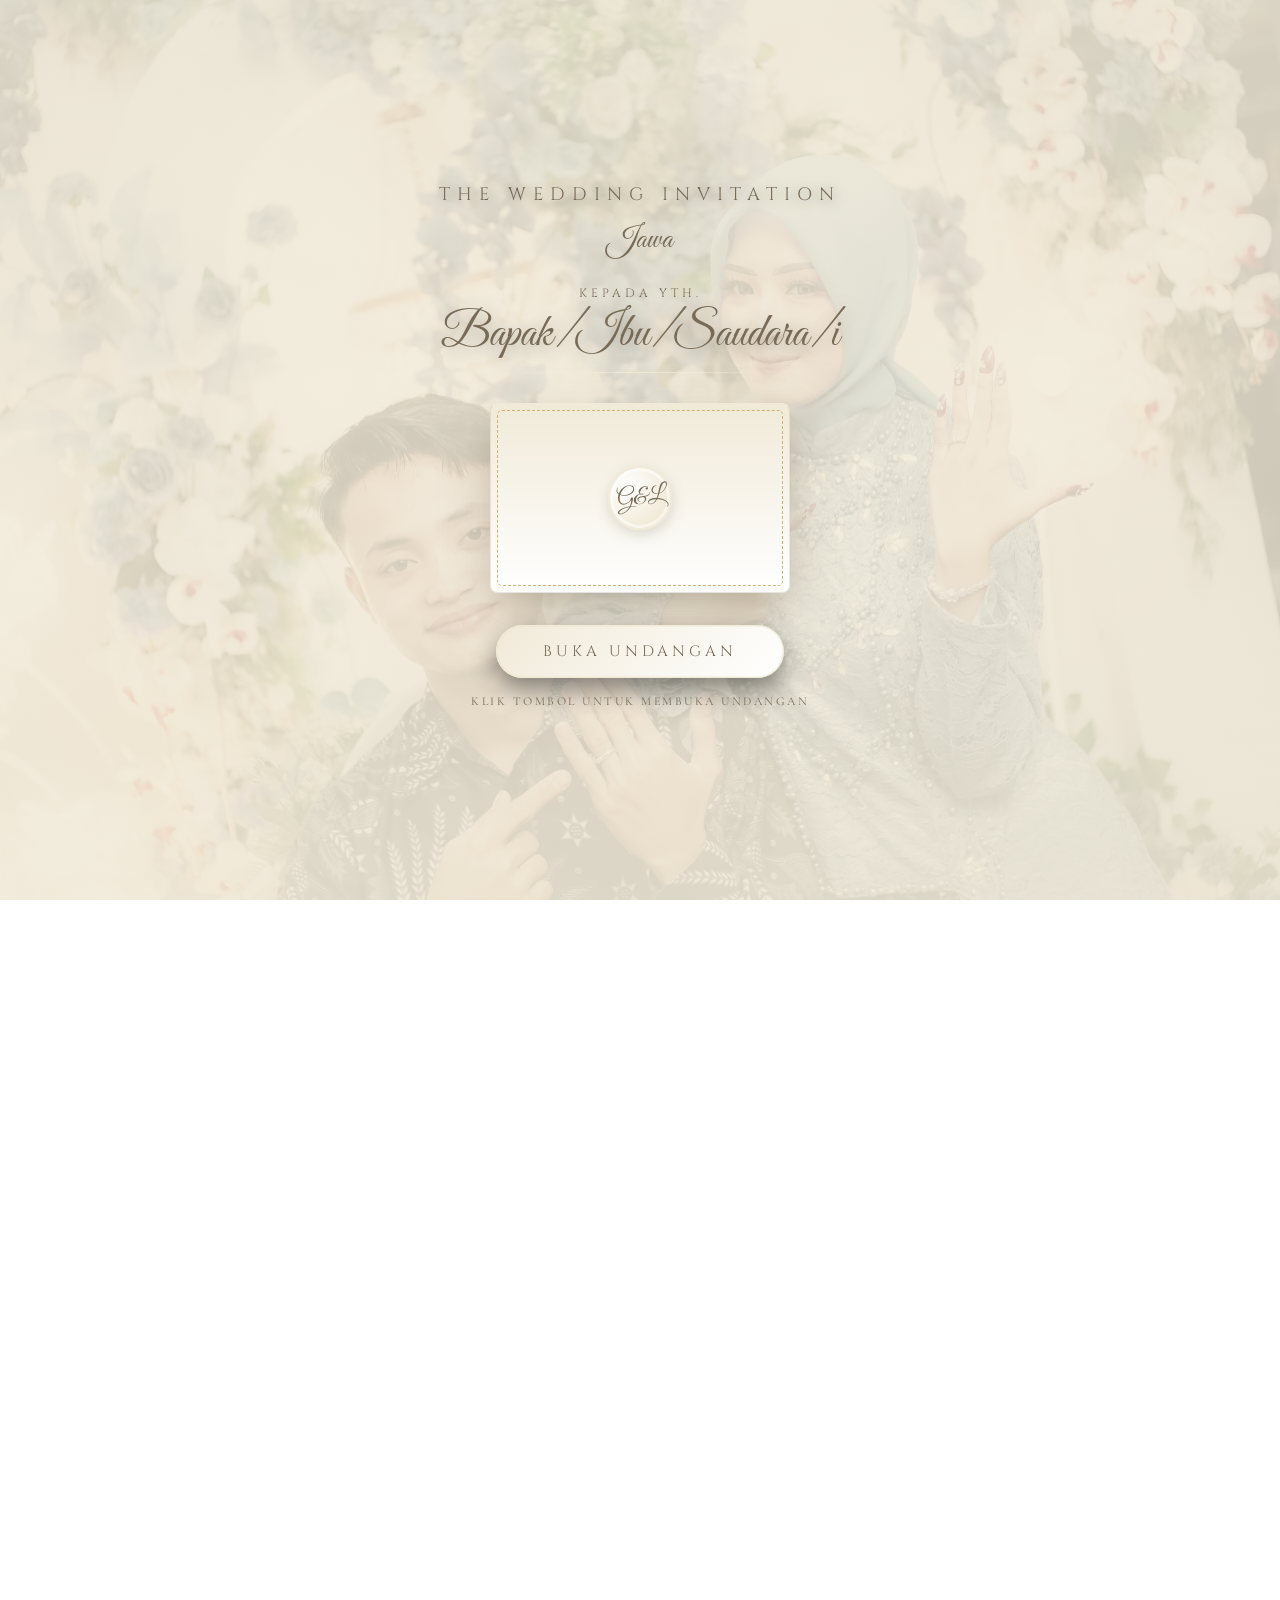
==== commit f4de62cb: "Update index.html" ====
--- a/index.html
+++ b/index.html
@@ -187,7 +187,7 @@
               <span class="frame-orn orn-br" aria-hidden="true"></span>
             </div>
             <h3 class="c-name" id="brideName">Lili Nafisa Nestya</h3>
-            <p class="c-role">PUTRI KEDUA DARI</p>
+            <p class="c-role">ANAK TUNGGAL DARI</p>
             <p class="c-parents" id="brideParents">Bapak Sukin &amp; Ibu Sumarni</p>
             <a class="c-ig" id="brideIg" href="https://instagram.com/llinfsa.n" target="_blank" rel="noopener">
               <svg viewBox="0 0 24 24" width="14" height="14" fill="none" stroke="currentColor" stroke-width="1.8"><rect x="3" y="3" width="18" height="18" rx="5"/><circle cx="12" cy="12" r="4"/><circle cx="17.2" cy="6.8" r="1.1" fill="currentColor" stroke="none"/></svg>
@@ -294,18 +294,7 @@
     </section>
 
     <!-- ============ VIDEO ============ -->
-    <section id="video" class="section video section-pad">
-      <div class="container narrow">
-        <header class="section-head reveal">
-          <p class="eyebrow">BAB 05</p>
-          <h2 class="title">Video Kami</h2>
-          <div class="ornament"><span class="orn-line"></span><span class="orn-diamond"></span><span class="orn-line"></span></div>
-        </header>
-        <div class="video-frame reveal" id="videoSlot">
-          <!-- Diisi oleh script.js: iframe YouTube atau placeholder -->
-        </div>
-      </div>
-    </section>
+    
 
     <!-- ============ KIRIM HADIAH & KADO ============ -->
     <section id="hadiah" class="section gifts section-pad">
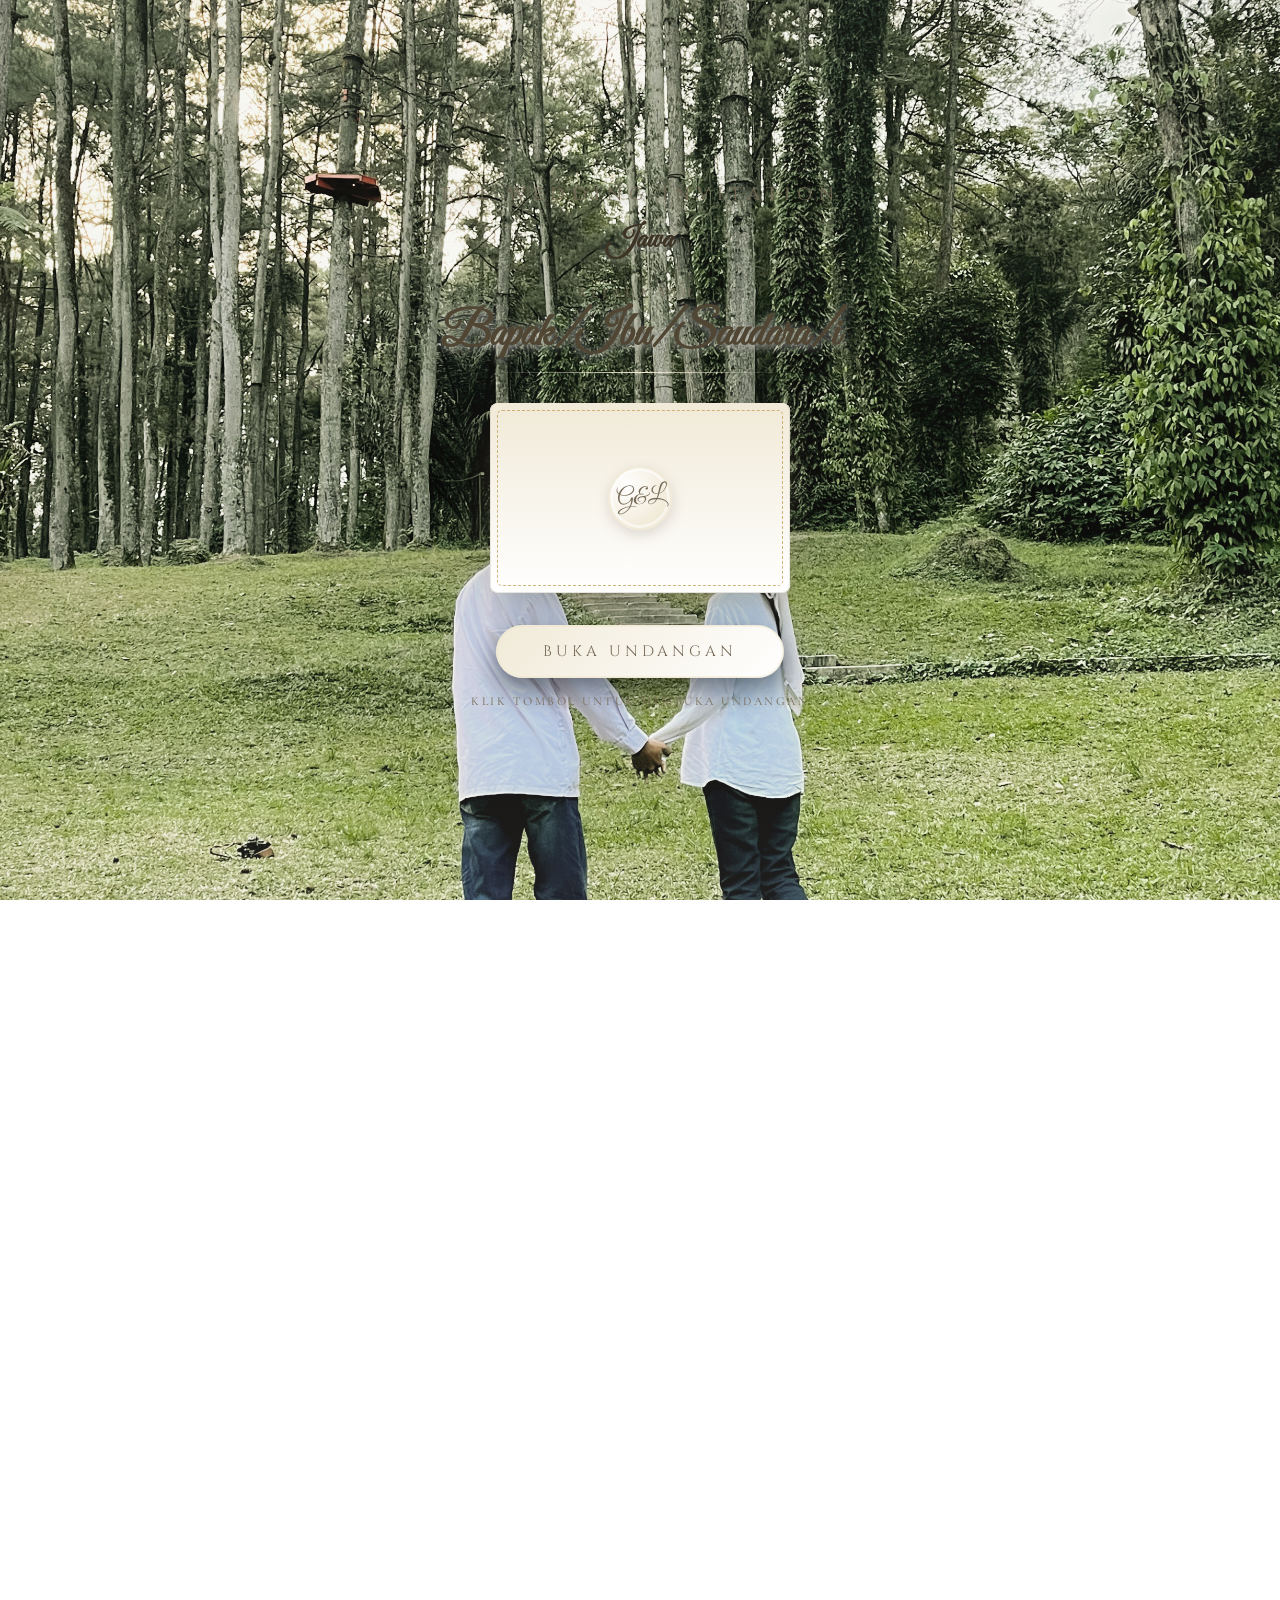
==== commit eee21986: "Change image source paths from 'images' to 'music'" ====
--- a/index.html
+++ b/index.html
@@ -43,7 +43,7 @@
        Ditampilkan penuh layar sampai tombol "BUKA UNDANGAN" ditekan.
        ============================================================ -->
   <div id="cover" class="cover" aria-label="Buka undangan">
-    <img class="cover-bg" src="assets/images/hero-bg.jpg" alt="" aria-hidden="true" decoding="async" />
+    <img class="cover-bg" src="assets/music/hero-bg.jpg" alt="" aria-hidden="true" decoding="async" />
     <div class="cover-overlay"></div>
     <div class="cover-particles" id="coverParticles" aria-hidden="true"></div>
 
@@ -97,7 +97,7 @@
     <!-- ============ HERO ============ -->
     <section id="home" class="hero">
       <div class="hero-bg" id="heroBg">
-        <img src="assets/images/hero-bg.jpg" alt="" aria-hidden="true" fetchpriority="high" />
+        <img src="assets/music/hero-bg.jpg" alt="" aria-hidden="true" fetchpriority="high" />
       </div>
       <div class="hero-overlay"></div>
 
@@ -300,7 +300,7 @@
     <section id="hadiah" class="section gifts section-pad">
       <div class="container">
         <header class="section-head reveal">
-          <p class="eyebrow">BAB 06</p>
+          <p class="eyebrow">BAB 05</p>
           <h2 class="title">Kirim Hadiah</h2>
           <div class="ornament"><span class="orn-line"></span><span class="orn-diamond"></span><span class="orn-line"></span></div>
         </header>
@@ -335,7 +335,7 @@
     <section id="rsvp" class="section rsvp on-dark section-pad">
       <div class="container narrow">
         <header class="section-head reveal">
-          <p class="eyebrow">BAB 07</p>
+          <p class="eyebrow">BAB 06</p>
           <h2 class="title">Konfirmasi Kehadiran</h2>
           <div class="ornament"><span class="orn-line"></span><span class="orn-diamond"></span><span class="orn-line"></span></div>
         </header>
@@ -373,7 +373,7 @@
     <section id="ucapan" class="section guestbook section-pad">
       <div class="container">
         <header class="section-head reveal">
-          <p class="eyebrow">BAB 08</p>
+          <p class="eyebrow">BAB 07</p>
           <h2 class="title">Buku Tamu</h2>
           <div class="ornament"><span class="orn-line"></span><span class="orn-diamond"></span><span class="orn-line"></span></div>
         </header>
--- a/style.css
+++ b/style.css
@@ -119,10 +119,10 @@
   background: #F1EAD8;
   transition: opacity 0.9s ease, visibility 0.9s ease;
 }
-.cover-bg { position: absolute; inset: 0; width: 100%; height: 100%; object-fit: cover; opacity: 0.42; filter: saturate(0.72); }
+.cover-bg { position: absolute; inset: 0; width: 100%; height: 100%; object-fit: cover; opacity: 1; filter: saturate(1); }
 .cover-overlay {
   position: absolute; inset: 0;
-  background: linear-gradient(180deg, rgba(241, 234, 216, 0.72), rgba(241, 234, 216, 0.62) 55%, rgba(241, 234, 216, 0.78));
+  background: linear-gradient(180deg, rgba(241, 234, 216, 0.08), rgba(241, 234, 216, 0.04) 55%, rgba(241, 234, 216, 0.12));
 }
 .cover-particles { position: absolute; inset: 0; pointer-events: none; }
 .cover-particle {
@@ -143,7 +143,7 @@
   text-transform: uppercase;
   text-shadow: 0 2px 14px rgba(0, 0, 0, 0.5);
 }
-.cover-eyebrow-sub { margin-top: 6px; font-family: var(--font-script); font-size: clamp(22px, 6vw, 30px); color: #776B58; }
+.cover-eyebrow-sub { margin-top: 6px; font-family: var(--font-script); font-size: clamp(22px, 6vw, 30px); color: #3E3425; font-weight: 800; text-shadow: 0 2px 8px rgba(255,255,255,.6); }
 
 .cover-to { margin-top: 20px; }
 .to-label { display: block; font-family: var(--font-caps); font-size: 12px; letter-spacing: 4px; color: #776B58; text-transform: uppercase; }
@@ -152,10 +152,11 @@
   font-family: var(--font-script);
   font-size: clamp(30px, 8vw, 46px);
   line-height: 1.15;
-  color:#776B58;
-  background: linear-gradient(180deg, #F1EAD8, var(--gold) 80%);
-  -webkit-background-clip: text; background-clip: text;
-  text-shadow: 0 4px 22px rgba(0, 0, 0, 0.4);
+  color: #3E3425;
+  font-weight: 800;
+  background: none;
+  -webkit-text-fill-color: #514633;
+  text-shadow: 0 2px 8px rgba(255,255,255,.65), 0 4px 14px rgba(45,35,20,.28);
   padding: 0 4px;
 }
 .to-name::after {
@@ -293,7 +294,7 @@
 .hero-bg img { width: 100%; height: 100%; object-fit: cover; }
 .hero-overlay {
   position: absolute; inset: 0; z-index: 1;
-  background: linear-gradient(180deg, rgba(241, 234, 216, 0.5), rgba(255, 255, 255, 0.55) 48%, rgba(241, 234, 216, 0.82));
+  background: linear-gradient(180deg, rgba(241, 234, 216, 0.08), rgba(255, 255, 255, 0.06) 48%, rgba(241, 234, 216, 0.14));
 }
 .hero-gunungan { position: absolute; bottom: -4px; left: 50%; transform: translateX(-50%); width: min(360px, 72vw); opacity: 0.22; z-index: 2; pointer-events: none; }
 
@@ -309,13 +310,14 @@
 }
 .hn-line {
   font-family: var(--font-script);
-  font-weight: 400;
+  font-weight: 700;
   font-size: clamp(56px, 15vw, 118px);
   line-height: 1.05;
-  color:#776B58;
-  background: linear-gradient(180deg, #F1EAD8, var(--gold) 75%);
-  -webkit-background-clip: text; background-clip: text;
-  filter: drop-shadow(0 8px 20px rgba(0, 0, 0, 0.4));
+  color: #3E3425;
+  font-weight: 700;
+  background: none;
+  -webkit-text-fill-color: #514633;
+  filter: drop-shadow(0 3px 7px rgba(255,255,255,.65)) drop-shadow(0 5px 12px rgba(35,28,18,.28));
 }
 .hn-amp { font-family: var(--font-serif); font-style: italic; font-size: clamp(34px, 9vw, 64px); color: #776B58; text-shadow: 0 6px 18px rgba(0, 0, 0, 0.4); }
 
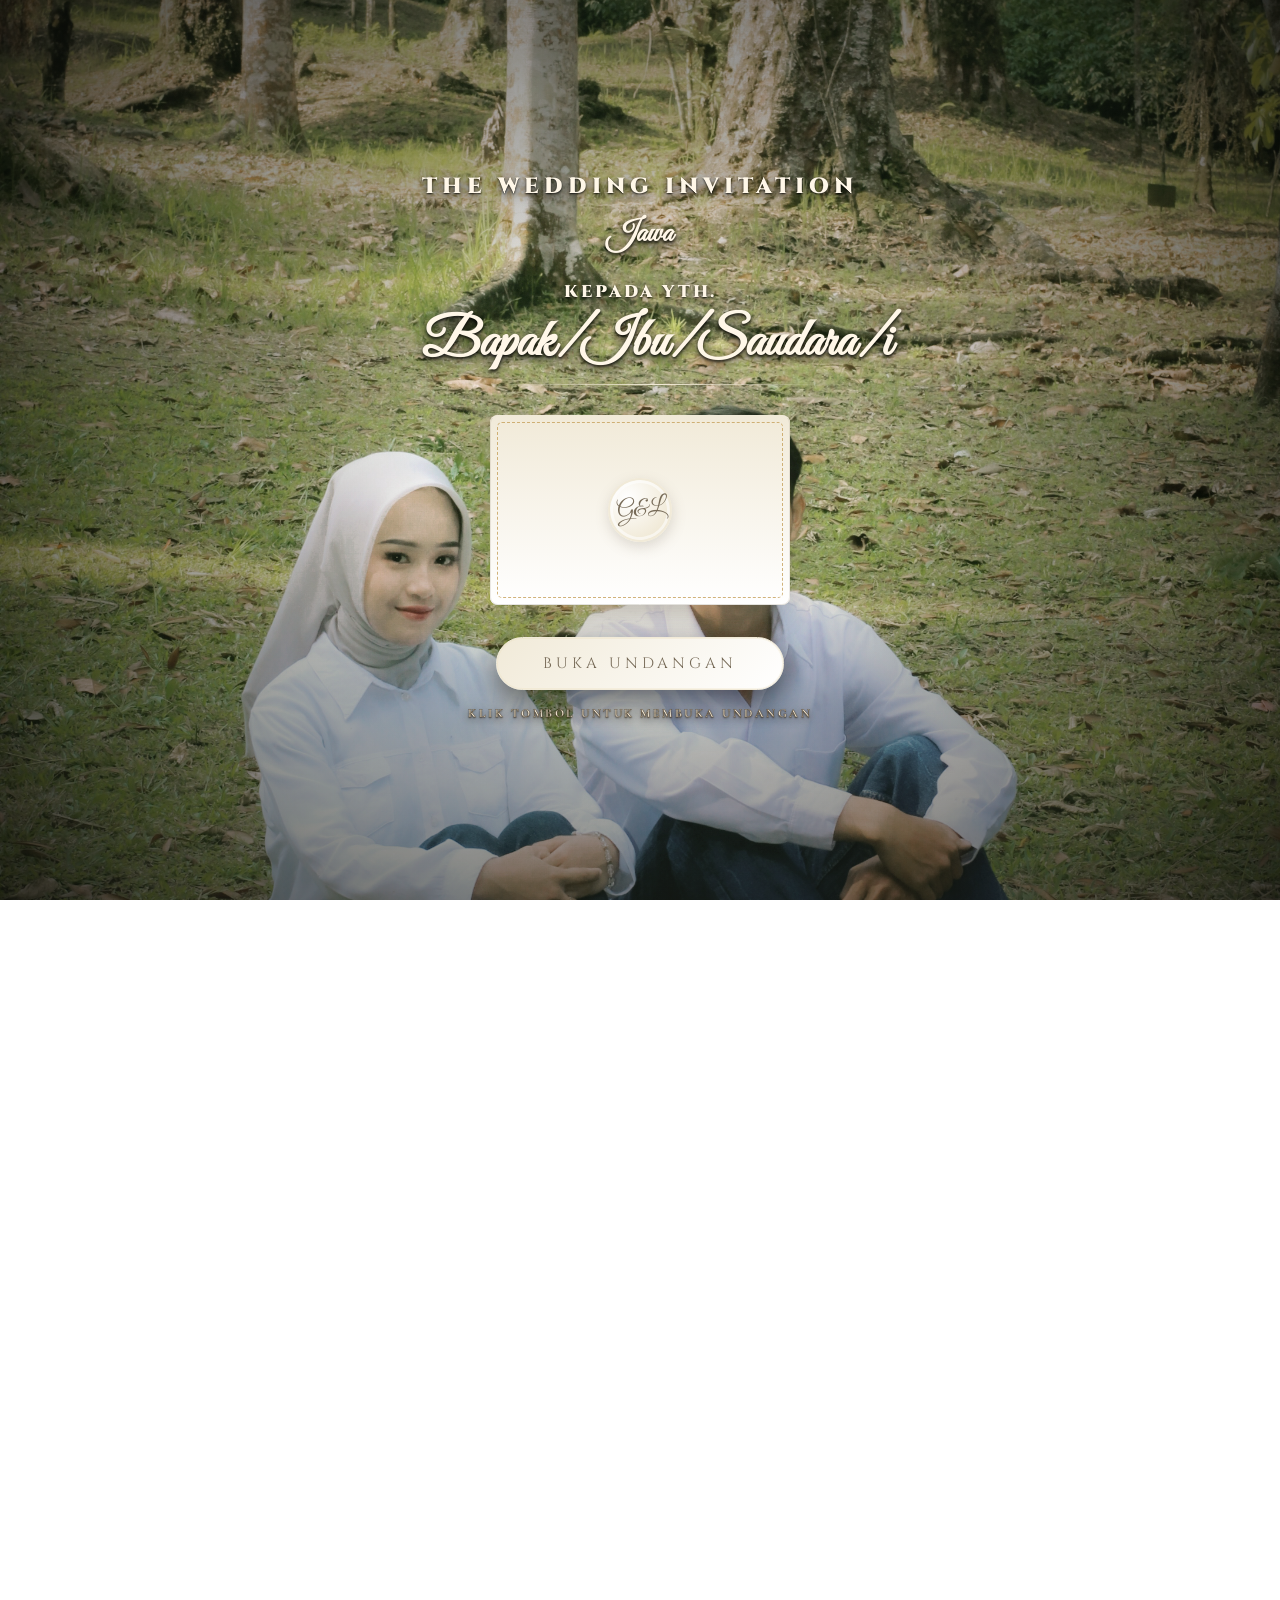
==== commit 2d876717: "Update index.html" ====
--- a/index.html
+++ b/index.html
@@ -259,15 +259,6 @@
           </div>
         </div>
 
-        <article class="location-qr-card reveal">
-          <a class="location-qr-frame" href="assets/images/location-qr.png" target="_blank" rel="noopener" aria-label="Lihat QR lokasi">
-            <img src="assets/images/location-qr.png" alt="QR code untuk scan lokasi" loading="lazy" decoding="async" />
-          </a>
-          <div class="location-qr-copy">
-            <p class="location-qr-title">Lihat / Scan Lokasi</p>
-            <p class="location-qr-sub">Ketuk gambar QR untuk memperbesar, lalu pindai untuk membuka lokasi di peta.</p>
-          </div>
-        </article>
       </div>
     </section>
 
--- a/style.css
+++ b/style.css
@@ -122,7 +122,10 @@
 .cover-bg { position: absolute; inset: 0; width: 100%; height: 100%; object-fit: cover; opacity: 1; filter: saturate(1); }
 .cover-overlay {
   position: absolute; inset: 0;
-  background: linear-gradient(180deg, rgba(241, 234, 216, 0.08), rgba(241, 234, 216, 0.04) 55%, rgba(241, 234, 216, 0.12));
+  /* Tepi foto lebih gelap, lalu memudar ke bagian tengah */
+  background:
+    radial-gradient(ellipse at center, rgba(0,0,0,0) 24%, rgba(0,0,0,.28) 48%, rgba(0,0,0,.68) 100%),
+    linear-gradient(180deg, rgba(241, 234, 216, 0.08), rgba(241, 234, 216, 0.04) 55%, rgba(241, 234, 216, 0.12));
 }
 .cover-particles { position: absolute; inset: 0; pointer-events: none; }
 .cover-particle {
@@ -294,7 +297,10 @@
 .hero-bg img { width: 100%; height: 100%; object-fit: cover; }
 .hero-overlay {
   position: absolute; inset: 0; z-index: 1;
-  background: linear-gradient(180deg, rgba(241, 234, 216, 0.08), rgba(255, 255, 255, 0.06) 48%, rgba(241, 234, 216, 0.14));
+  /* Bayangan hitam dari pinggir foto yang semakin pudar ke tengah */
+  background:
+    radial-gradient(ellipse at center, rgba(0,0,0,0) 24%, rgba(0,0,0,.28) 48%, rgba(0,0,0,.68) 100%),
+    linear-gradient(180deg, rgba(241, 234, 216, 0.08), rgba(255, 255, 255, 0.06) 48%, rgba(241, 234, 216, 0.14));
 }
 .hero-gunungan { position: absolute; bottom: -4px; left: 50%; transform: translateX(-50%); width: min(360px, 72vw); opacity: 0.22; z-index: 2; pointer-events: none; }
 
@@ -1175,3 +1181,159 @@
 }
 .gallery-hint span { display: inline-block; margin-right: 5px; font-size: 16px; animation: galleryHintDown 1.3s ease-in-out infinite; }
 @keyframes galleryHintDown { 0%, 100% { transform: translateY(0); } 50% { transform: translateY(4px); } }
+
+/* ============================================================
+   HIGH CONTRAST TEXT — cover & hero
+   ============================================================ */
+.cover-eyebrow,
+.to-label,
+.cover-hint {
+  color: #302417 !important;
+  font-weight: 700;
+  text-shadow: 0 1px 0 rgba(255,255,255,.9), 0 2px 7px rgba(255,255,255,.85);
+}
+.cover-eyebrow-sub,
+.to-name {
+  color: #302417 !important;
+  -webkit-text-fill-color: #302417 !important;
+  font-weight: 700;
+  -webkit-text-stroke: .45px #302417;
+  text-shadow: 0 2px 3px rgba(255,255,255,.95), 0 3px 10px rgba(255,255,255,.85);
+}
+.hero-eyebrow,
+.hero-to,
+.hero-to-name,
+.hero-date,
+.hero-place,
+.cd-num,
+.cd-label {
+  color: #302417 !important;
+  font-weight: 700;
+  text-shadow: 0 1px 0 rgba(255,255,255,.95), 0 2px 8px rgba(255,255,255,.9), 0 2px 5px rgba(255,255,255,.55);
+}
+.hn-line,
+.hn-amp {
+  color: #302417 !important;
+  -webkit-text-fill-color: #302417 !important;
+  font-weight: 700;
+  -webkit-text-stroke: .65px #302417;
+  filter: drop-shadow(0 2px 1px rgba(255,255,255,.95)) drop-shadow(0 4px 9px rgba(255,255,255,.85));
+}
+.cd-num {
+  -webkit-text-stroke: .35px #302417;
+}
+
+/* COVER & HERO TYPOGRAPHY — larger and visibly heavier on phones */
+.cover-eyebrow {
+  font-size: clamp(15px, 4vw, 21px) !important;
+  letter-spacing: 5px !important;
+  font-weight: 800 !important;
+  -webkit-text-stroke: .65px #302417;
+}
+.to-label {
+  font-size: clamp(14px, 3.8vw, 17px) !important;
+  letter-spacing: 3px !important;
+  font-weight: 800 !important;
+  -webkit-text-stroke: .5px #302417;
+}
+.to-name {
+  font-size: clamp(38px, 10vw, 54px) !important;
+  font-weight: 800 !important;
+  -webkit-text-stroke: 1px #302417 !important;
+  text-shadow: 0 2px 2px rgba(255,255,255,.95), 0 4px 12px rgba(255,255,255,.75) !important;
+}
+.hero-eyebrow {
+  font-size: clamp(14px, 3.5vw, 19px) !important;
+  letter-spacing: 5px !important;
+  font-weight: 800 !important;
+  -webkit-text-stroke: .65px #302417;
+}
+.hero-to {
+  font-size: clamp(17px, 4.5vw, 22px) !important;
+  font-weight: 800 !important;
+  -webkit-text-stroke: .35px #302417;
+}
+.hero-to-name {
+  font-size: 1.18em;
+  font-weight: 800 !important;
+  -webkit-text-stroke: .7px #302417;
+}
+
+/* Cream typography for clear contrast on darkened photo backgrounds */
+.cover-eyebrow,
+.to-label,
+.cover-hint,
+.hero-eyebrow,
+.hero-to,
+.hero-to-name,
+.hero-date,
+.hero-place,
+.cd-num,
+.cd-label {
+  color: #F7EEDB !important;
+  -webkit-text-fill-color: #F7EEDB !important;
+  font-weight: 800 !important;
+  -webkit-text-stroke: .45px rgba(75, 58, 35, .75);
+  text-shadow:
+    0 1px 2px rgba(35, 25, 12, .9),
+    0 3px 9px rgba(35, 25, 12, .72),
+    0 0 16px rgba(35, 25, 12, .45) !important;
+}
+
+.cover-eyebrow-sub,
+.to-name,
+.hn-line,
+.hn-amp {
+  color: #F7EEDB !important;
+  -webkit-text-fill-color: #F7EEDB !important;
+  font-weight: 800 !important;
+  -webkit-text-stroke: .65px rgba(75, 58, 35, .85);
+  text-shadow:
+    0 2px 2px rgba(35, 25, 12, .9),
+    0 4px 12px rgba(35, 25, 12, .78),
+    0 0 20px rgba(35, 25, 12, .55) !important;
+  filter: none !important;
+}
+
+.to-name {
+  -webkit-text-stroke: 1px rgba(75, 58, 35, .9);
+}
+
+/* PURE CREAM — remove all brown tint from invitation headings */
+.cover-eyebrow,
+.cover-eyebrow-sub,
+.to-label,
+.to-name,
+.hero-eyebrow,
+.hn-line,
+.hn-amp,
+.hero-to,
+.hero-to-name,
+.hero-date,
+.hero-place,
+.cd-num,
+.cd-label {
+  color: #FFF7E8 !important;
+  -webkit-text-fill-color: #FFF7E8 !important;
+  font-weight: 900 !important;
+  -webkit-text-stroke: 0 !important;
+  text-shadow:
+    0 1px 2px rgba(0, 0, 0, .72),
+    0 3px 9px rgba(0, 0, 0, .62) !important;
+  filter: none !important;
+}
+
+.cover-eyebrow {
+  font-family: var(--font-caps);
+  font-size: clamp(16px, 4.2vw, 22px) !important;
+  letter-spacing: 5px !important;
+  font-weight: 900 !important;
+  text-shadow: 0 1px 2px rgba(0,0,0,.78), 0 3px 10px rgba(0,0,0,.68) !important;
+}
+
+.cover-eyebrow-sub,
+.to-name,
+.hn-line {
+  font-weight: 900 !important;
+  text-shadow: 0 2px 3px rgba(0,0,0,.8), 0 4px 12px rgba(0,0,0,.7) !important;
+}
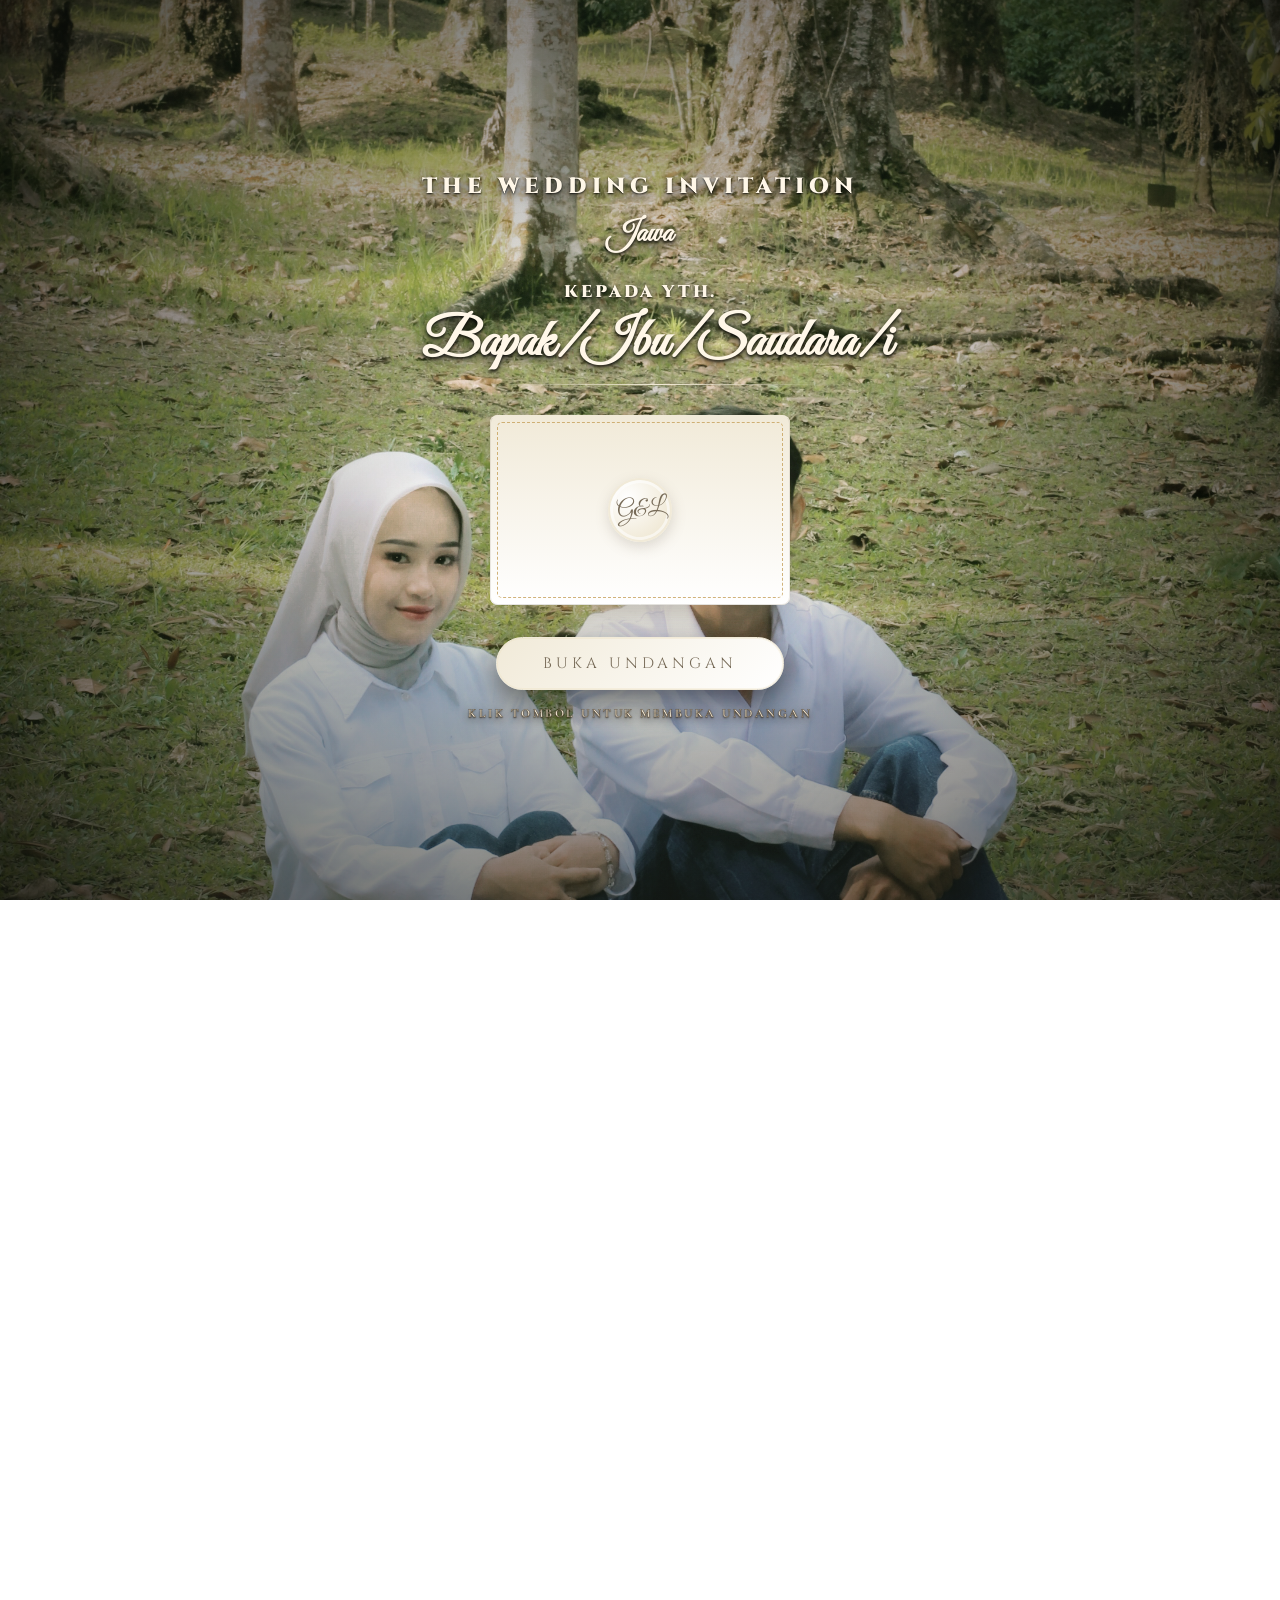
==== commit 7cc35bfb: "Update index.html" ====
--- a/index.html
+++ b/index.html
@@ -302,10 +302,7 @@
             <h3 class="gift-title">Rekening &amp; E-Wallet</h3>
             <div id="bankList" class="bank-list"><!-- diisi oleh script.js --></div>
             <div id="walletList" class="wallet-list"><!-- diisi oleh script.js --></div>
-            <div class="qris-wrap">
-              <img id="qrisImg" src="assets/images/qris.svg" alt="QRIS untuk kirim hadiah" loading="lazy" decoding="async" />
-              <p class="qris-label">Scan QRIS untuk kirim hadiah</p>
-            </div>
+            
           </article>
 
           <article class="gift-card reveal d2">
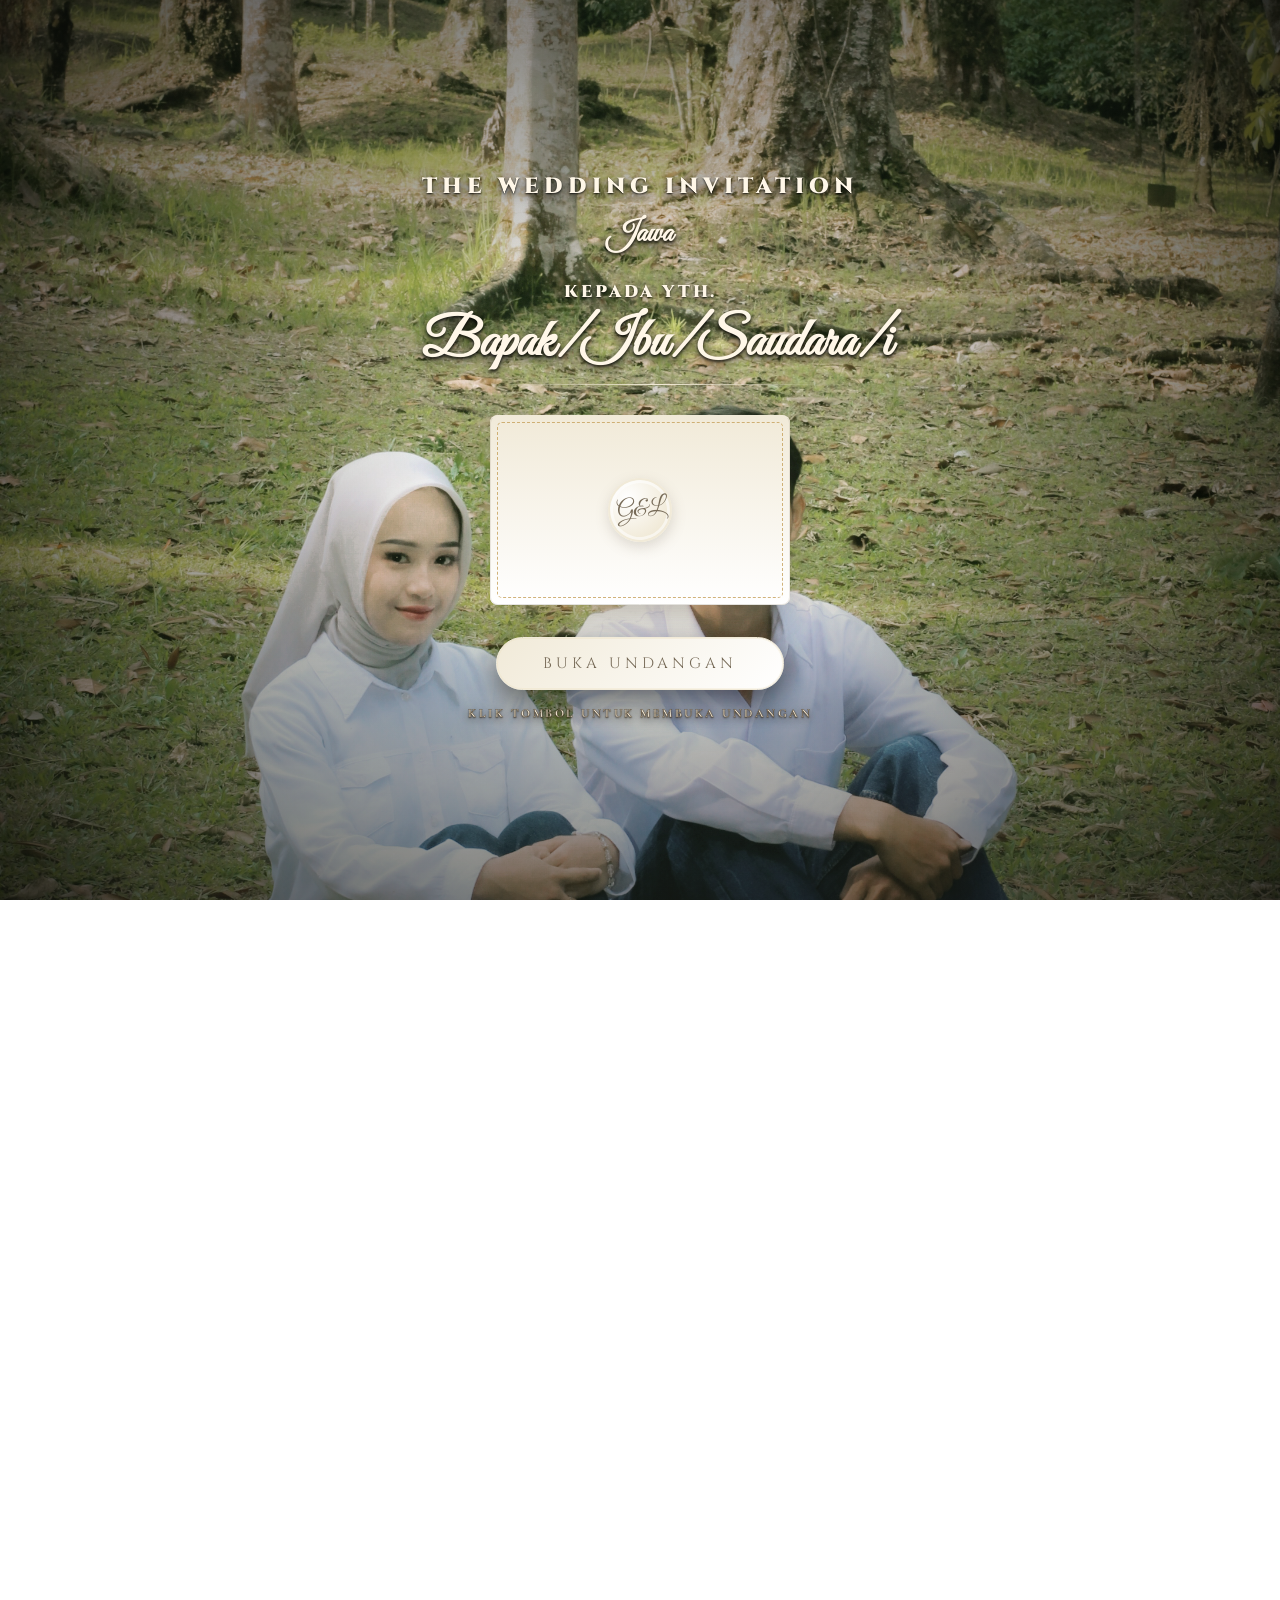
==== commit 77978688: "Update index.html" ====
--- a/index.html
+++ b/index.html
@@ -20,7 +20,7 @@
 <meta property="og:image:width" content="1200">
 <meta property="og:image:height" content="630">
   
-<meta property="og:url" content="https://undangannikahan-lg.netlify.app/">
+<meta property="og:url" content="https://undangan-liligalang.vercel.app/">
   <!-- Preview WhatsApp / Facebook / Messenger -->
   <meta name="twitter:card" content="summary_large_image" />
   <meta name="twitter:title" content="The Wedding of Galang & Lili" />
